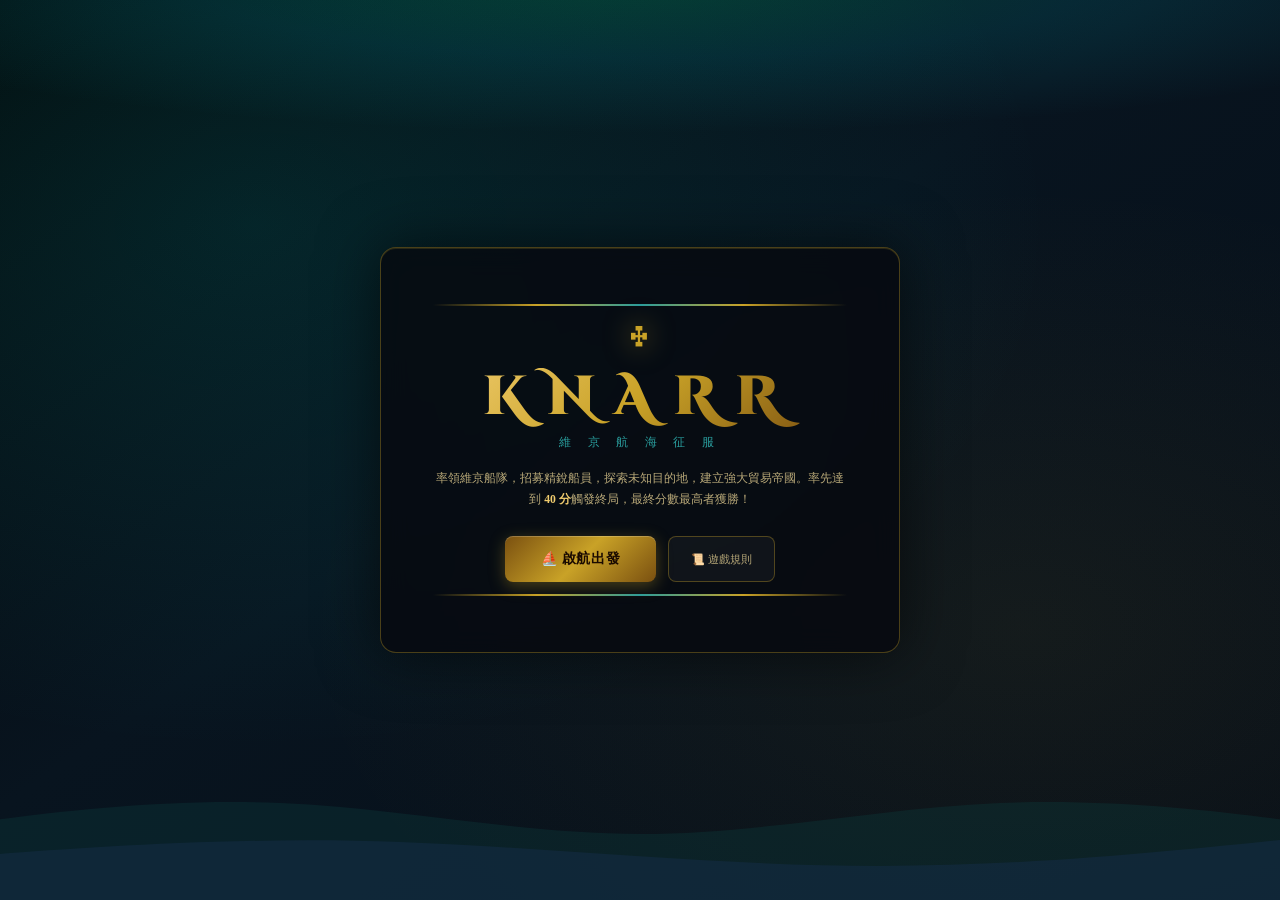
==== game.html @ 2f02c30b "fix: fixed market slots by board color, combined ship+dest display, slot badge at bottom" ====
<!DOCTYPE html>
<html lang="zh-TW">
<head>
  <meta charset="UTF-8">
  <meta name="viewport" content="width=device-width, initial-scale=1.0">
  <title>Knarr — 維京航海桌遊</title>
  <meta name="description" content="Knarr 維京航海策略桌遊網頁版">
  <link href="https://fonts.googleapis.com/css2?family=Cinzel:wght@400;600;700;900&family=Cinzel+Decorative:wght@400;700&family=IM+Fell+English:ital@0;1&display=swap" rel="stylesheet">
  <link rel="stylesheet" href="game.css">
</head>
<body>

<!-- ═══════════════════════════ INTRO ═══════════════════════════ -->
<div id="screen-intro" class="screen active">
  <div class="intro-bg"><div class="aurora"></div><div class="waves"></div></div>
  <div class="intro-content">
    <div class="gold-bar"></div>
    <div class="valknut-logo">᛭</div>
    <h1 class="game-title">KNARR</h1>
    <p class="game-subtitle">維 京 航 海 征 服</p>
    <p class="intro-desc">率領維京船隊，招募精銳船員，探索未知目的地，建立強大貿易帝國。率先達到 <strong>40 分</strong>觸發終局，最終分數最高者獲勝！</p>
    <div class="intro-btns">
      <button class="btn-primary btn-large" onclick="startSetup()">⛵ 啟航出發</button>
      <button class="btn-ghost" onclick="showRules()">📜 遊戲規則</button>
    </div>
    <div class="gold-bar"></div>
  </div>
</div>

<!-- ═══════════════════════════ SETUP ═══════════════════════════ -->
<div id="screen-setup" class="screen">
  <div class="intro-bg"><div class="aurora"></div></div>
  <div class="setup-panel">
    <h2 class="panel-title">⚓ 遊戲準備</h2>
    <div class="setup-row">
      <div class="setup-col">
        <label class="setup-label">你的艦長名稱</label>
        <input type="text" id="player-name-input" class="text-input" placeholder="維京艦長" maxlength="12" value="維京艦長">
        <label class="setup-label" style="margin-top:16px">聖物模組</label>
        <div class="toggle-row">
          <label class="toggle-switch"><input type="checkbox" id="relic-toggle" checked><span class="toggle-slider"></span></label>
          <span class="toggle-desc">金臂鐲 — 招募第3張同色船員時，可預留1張目的地</span>
        </div>
      </div>
      <div class="setup-col">
        <label class="setup-label">選擇你的船隻板塊</label>
        <div id="ship-tile-selector" class="ship-tile-grid"></div>
      </div>
    </div>
    <div class="setup-actions">
      <button class="btn-ghost" onclick="showScreen('screen-intro')">← 返回</button>
      <button class="btn-primary btn-large" onclick="initGame()">🚢 準備就緒，啟航！</button>
    </div>
  </div>
</div>

<!-- ═══════════════════════════ GAME SCREEN ═══════════════════════════ -->
<div id="screen-game" class="screen">

  <!-- TOP BAR -->
  <header class="top-bar">
    <div class="topbar-brand">⚔ KNARR</div>
    <div class="topbar-phase">
      <span class="phase-chip" id="phase-label">等待開始</span>
      <span class="round-chip" id="round-label">回合 1</span>
    </div>
    <div class="topbar-actions">
      <button class="icon-btn" onclick="toggleLog()" title="事件記錄">📋</button>
      <button class="icon-btn" onclick="showRules()" title="規則說明">📜</button>
    </div>
  </header>

  <!-- ════ MAIN BOARD ════ -->
  <div class="game-board">

    <!-- ── COL A: 對手面板 ── -->
    <aside class="side-panel side-panel--opp">
      <div class="player-card opp-card">
        <div class="pcard-header">
          <div class="pcard-avatar">🤖</div>
          <div class="pcard-info">
            <div class="pcard-name">電腦對手</div>
            <div class="turn-badge hidden" id="opp-turn-badge">▶ 思考中...</div>
          </div>
          <div class="pcard-score"><span id="opp-score">0</span><small>分</small></div>
        </div>
        <!-- Reputation -->
        <div class="rep-block">
          <div class="rep-row">
            <span class="rep-track-label">聲望軌</span>
            <span class="rep-value">🔰<span id="opp-rep">0</span> → <span id="opp-rep-pts">0</span>分/回合</span>
          </div>
          <div class="rep-track-bar" id="opp-rep-track"></div>
        </div>
        <!-- Tokens -->
        <div class="token-row">
          <div class="token-chip" title="招募標記">⚡<span id="opp-recruit">1</span></div>
          <div class="token-chip" title="銀臂鐲">⭕<span id="opp-bracelet">1</span></div>
        </div>
      </div>

      <!-- 對手船員區 -->
      <div class="crew-area-block">
        <div class="block-title">船員區</div>
        <div class="crew-grid" id="opp-crew-grid">
          <div class="crew-lane blue-lane"><div class="lane-header lane-blue">藍</div><div class="lane-cards" id="opp-crew-blue"></div></div>
          <div class="crew-lane yellow-lane"><div class="lane-header lane-yellow">黃</div><div class="lane-cards" id="opp-crew-yellow"></div></div>
          <div class="crew-lane green-lane"><div class="lane-header lane-green">綠</div><div class="lane-cards" id="opp-crew-green"></div></div>
          <div class="crew-lane red-lane"><div class="lane-header lane-red">紅</div><div class="lane-cards" id="opp-crew-red"></div></div>
          <div class="crew-lane purple-lane"><div class="lane-header lane-purple">紫</div><div class="lane-cards" id="opp-crew-purple"></div></div>
        </div>
      </div>

      <!-- 對手船隻板塊 + 目的地 (combined) -->
      <div class="ship-dest-combined" id="opp-ship-block">
        <div class="block-title">⛵ 船隻板塊 <span class="dest-count-badge">(目的地 <span id="opp-dest-count">0</span>)</span></div>
        <div class="ship-trade-cols" id="opp-trade-cols"></div>
        <!-- All destinations stacked on ship tile -->
        <div class="dest-stack-area" id="opp-destinations"></div>
      </div>
    </aside>

    <!-- ── COL B: 中央主板 ── -->
    <main class="center-board">

      <!-- 目的地市場 -->
      <section class="board-section">
        <div class="section-title">
          <span>🗺 目的地市場</span>
          <span class="deck-badges">
            <span class="deck-badge trade-badge">貿易點堆 <b id="trade-post-deck-count">20</b></span>
            <span class="deck-badge settle-badge">定居點堆 <b id="settlement-deck-count">15</b></span>
          </span>
        </div>
        <div class="dest-market-wrap">
          <div class="market-row-label trade-post-label">貿易點</div>
          <div class="dest-market-row" id="trade-post-market"></div>
          <div class="market-row-label settlement-label" style="margin-top:8px">定居點</div>
          <div class="dest-market-row" id="settlement-market"></div>
        </div>
      </section>

      <!-- 船員市場 -->
      <section class="board-section">
        <div class="section-title">
          <span>👥 船員市場</span>
          <span class="deck-badge crew-badge">牌堆 <b id="crew-deck-count">0</b></span>
        </div>
        <div class="crew-market-row" id="crew-market"></div>
      </section>

      <!-- 行動區 -->
      <section class="action-zone" id="action-zone">
        <div class="action-zone-label" id="action-zone-label">等待回合開始...</div>
        <div class="action-btns" id="action-btns">
          <button id="btn-trade" class="act-btn act-trade" onclick="doTrade()" disabled>
            <span class="act-icon">💰</span>
            <span class="act-name">貿易</span>
            <span class="act-hint">花費銀臂鐲</span>
          </button>
          <button id="btn-recruit" class="act-btn act-recruit" onclick="enterRecruitMode()" disabled>
            <span class="act-icon">⚡</span>
            <span class="act-name">招募船員</span>
            <span class="act-hint">點選手牌</span>
          </button>
          <button id="btn-explore" class="act-btn act-explore" onclick="enterExploreMode()" disabled>
            <span class="act-icon">🧭</span>
            <span class="act-name">探索目的地</span>
            <span class="act-hint">點選目的地</span>
          </button>
          <button id="btn-end-turn" class="act-btn act-end" onclick="endTurn()" disabled>
            <span class="act-icon">➡</span>
            <span class="act-name">結束回合</span>
          </button>
        </div>
        <!-- 貿易選項 (inline) -->
        <div id="trade-inline" class="trade-inline hidden">
          <div class="trade-inline-title">選擇銀臂鐲數量（你有 <span id="trade-bracelet-count">0</span> 枚）</div>
          <div class="trade-inline-btns">
            <button class="trade-opt-btn" onclick="executeTrade(1)"><span class="trade-cost">1 枚⭕</span><span class="trade-gain">取得左欄資源</span></button>
            <button class="trade-opt-btn" onclick="executeTrade(2)"><span class="trade-cost">2 枚⭕</span><span class="trade-gain">左欄 + 中欄</span></button>
            <button class="trade-opt-btn" onclick="executeTrade(3)"><span class="trade-cost">3 枚⭕</span><span class="trade-gain">左 + 中 + 右欄</span></button>
            <button class="trade-cancel-btn" onclick="cancelTrade()">✕ 取消</button>
          </div>
        </div>
        <!-- 探索費用說明 (inline) -->
        <div id="explore-inline" class="explore-inline hidden">
          <div class="explore-inline-title">探索模式：先點選目的地，再從手牌/船員區選擇4張同色船員支付（可用⚡代替）</div>
          <div class="explore-inline-state">
            已選目的地：<span id="sel-dest-name">—</span> ／
            已選費用：<span id="sel-crew-count">0</span>/4 張 ＋ <span id="sel-token-count">0</span> 枚⚡
            <button class="small-btn" id="explore-use-token-btn" onclick="useTokenForExplore()" disabled>使用⚡代替</button>
            <button class="small-btn confirm-btn" id="confirm-explore-btn" onclick="confirmExplore()" disabled>✓ 確認探索</button>
            <button class="small-btn cancel-btn" onclick="cancelExplore()">✕ 取消</button>
          </div>
        </div>
        <!-- 招募後：使用招募標記選任意市場牌 (inline) -->
        <div id="recruit-token-inline" class="recruit-token-inline hidden">
          <div class="recruit-token-title">⚡ 市場無同色船員！花費 1 枚招募標記，可任選一張市場牌加入手牌（你有 <span id="recruit-token-available">0</span> 枚）</div>
          <div class="recruit-market-cards" id="recruit-market-pick"></div>
          <div style="margin-top:6px;display:flex;gap:8px">
            <button class="small-btn cancel-btn" onclick="skipRecruitTokenPick()">✕ 略過，不選</button>
          </div>
        </div>
      </section>

      <!-- 事件記錄 -->
      <div id="event-log" class="event-log hidden">
        <div class="log-hdr">📋 事件記錄 <button class="log-close-btn" onclick="toggleLog()">✕</button></div>
        <div class="log-body" id="log-entries"></div>
      </div>
    </main>

    <!-- ── COL C: 玩家面板 ── -->
    <aside class="side-panel side-panel--human">
      <div class="player-card human-card">
        <div class="pcard-header">
          <div class="pcard-avatar">🧑‍✈️</div>
          <div class="pcard-info">
            <div class="pcard-name" id="human-player-name">維京艦長</div>
            <div class="turn-badge" id="human-turn-badge">▶ 你的回合</div>
          </div>
          <div class="pcard-score"><span id="human-score">0</span><small>分</small></div>
        </div>
        <!-- Reputation -->
        <div class="rep-block">
          <div class="rep-row">
            <span class="rep-track-label">聲望軌</span>
            <span class="rep-value">🔰<span id="human-rep">0</span> → <span id="human-rep-pts">0</span>分/回合</span>
          </div>
          <div class="rep-track-bar" id="human-rep-track"></div>
        </div>
        <!-- Tokens -->
        <div class="token-row">
          <div class="token-chip" title="招募標記">⚡<span id="human-recruit">1</span></div>
          <div class="token-chip" title="銀臂鐲">⭕<span id="human-bracelet">1</span></div>
          <div class="token-chip traded-chip" id="traded-chip" style="display:none">💰已貿</div>
          <div class="token-chip action-chip" id="action-chip" style="display:none">⚔主行動</div>
        </div>
      </div>

      <!-- 玩家手牌 -->
      <div class="hand-block" id="hand-block">
        <div class="block-title">手牌 (<span id="hand-count">0</span>) <span class="block-hint" id="hand-hint">— 點牌招募</span></div>
        <div class="hand-cards-row" id="human-hand"></div>
      </div>

      <!-- 玩家船員區 -->
      <div class="crew-area-block human-crew-block">
        <div class="block-title">船員區 <span class="block-hint">— 點欄位查看資源</span></div>
        <div class="crew-grid" id="human-crew-grid">
          <div class="crew-lane blue-lane" onclick="showCrewColResource('blue')"><div class="lane-header lane-blue">藍</div><div class="lane-cards" id="human-crew-blue"></div></div>
          <div class="crew-lane yellow-lane" onclick="showCrewColResource('yellow')"><div class="lane-header lane-yellow">黃</div><div class="lane-cards" id="human-crew-yellow"></div></div>
          <div class="crew-lane green-lane" onclick="showCrewColResource('green')"><div class="lane-header lane-green">綠</div><div class="lane-cards" id="human-crew-green"></div></div>
          <div class="crew-lane red-lane" onclick="showCrewColResource('red')"><div class="lane-header lane-red">紅</div><div class="lane-cards" id="human-crew-red"></div></div>
          <div class="crew-lane purple-lane" onclick="showCrewColResource('purple')"><div class="lane-header lane-purple">紫</div><div class="lane-cards" id="human-crew-purple"></div></div>
        </div>
      </div>

      <!-- 玩家船隻板塊 + 目的地 (combined) -->
      <div class="ship-dest-combined" id="human-ship-block">
        <div class="block-title">⛵ 船隻板塊 <span class="dest-count-badge">(目的地 <span id="human-dest-count">0</span>)</span></div>
        <!-- Ship tile trade column icons -->
        <div class="ship-trade-cols" id="human-trade-cols"></div>
        <!-- All destination cards stacked here (overlaid on ship tile area) -->
        <div class="dest-stack-area" id="human-destinations"></div>
        <!-- Reserved destinations (separate) -->
        <div class="block-title reserved-label" id="reserved-title" style="display:none">🔖 預留 (<span id="reserved-count">0</span>)</div>
        <div class="dest-cards-row" id="human-reserved"></div>
      </div>
    </aside>
  </div>
</div>

<!-- ═══════════════════════════ GAMEOVER ═══════════════════════════ -->
<div id="screen-gameover" class="screen">
  <div class="intro-bg"><div class="aurora"></div></div>
  <div class="gameover-panel">
    <div class="valknut-logo">ᚱ</div>
    <h2 id="gameover-title">遊戲結束</h2>
    <div class="gameover-result" id="gameover-result"></div>
    <div class="gameover-scores" id="gameover-scores"></div>
    <div class="gameover-btns">
      <button class="btn-primary" onclick="showScreen('screen-intro')">⚓ 返回主畫面</button>
      <button class="btn-ghost" onclick="restartGame()">🔄 再來一局</button>
    </div>
  </div>
</div>

<!-- ═══════════════════════════ MODALS ═══════════════════════════ -->

<!-- 卡牌資訊 -->
<div id="modal-card-info" class="modal hidden">
  <div class="modal-overlay" onclick="closeModal('modal-card-info')"></div>
  <div class="modal-box modal-card-box">
    <img id="modal-card-img" src="" alt="" class="modal-full-card-img">
    <div class="modal-card-detail">
      <h3 id="modal-card-name"></h3>
      <div id="modal-card-body"></div>
      <button class="btn-ghost" onclick="closeModal('modal-card-info')">關閉</button>
    </div>
  </div>
</div>

<!-- 金臂鐲預留 -->
<div id="modal-reserve" class="modal hidden">
  <div class="modal-overlay"></div>
  <div class="modal-box">
    <h3 class="modal-title">🔱 金臂鐲觸發！</h3>
    <p class="modal-desc">同色船員剛好是第 3 張！選擇一張目的地預留（上限 2 張）。</p>
    <div class="reserve-dest-row" id="reserve-dest-list"></div>
    <button class="btn-ghost" style="margin-top:12px" onclick="skipReserve()">略過，不預留</button>
  </div>
</div>

<!-- 規則說明 -->
<div id="modal-rules" class="modal hidden">
  <div class="modal-overlay" onclick="closeModal('modal-rules')"></div>
  <div class="modal-box modal-rules-box">
    <h3 class="modal-title">📜 Knarr 遊戲規則</h3>
    <div class="rules-body">
      <h4>🎯 勝利目標</h4>
      <p>任一玩家達 40 分觸發終局，完成本輪後分數最高者獲勝。</p>
      <h4>🔄 回合流程</h4>
      <ol>
        <li><b>聲望給分</b>：回合開始依聲望軌位置得分（格3→1分, 格6→2分, 格10→3分, 格14→5分）</li>
        <li><b>行前貿易</b>（可選）：花費銀臂鐲取得船隻板塊欄位資源</li>
        <li><b>主行動</b>（必選一）：招募船員 或 探索目的地</li>
        <li><b>行後貿易</b>（可選）：若本回合尚未貿易</li>
        <li><b>結束回合</b></li>
      </ol>
      <h4>⚡ 招募船員</h4>
      <p>從手牌打出 1 張船員卡放入對應顏色欄位，取得該欄所有可見資源圖標，然後從市場補 1 張同色牌到手（若無同色可花招募標記任選 1 張）。</p>
      <h4>🧭 探索目的地</h4>
      <p>選擇市場或預留目的地，支付 4 張同色船員卡（招募標記可各代替 1 張），取得右上角獎勵。</p>
      <h4>💰 貿易</h4>
      <p>花費 1/2/3 枚銀臂鐲，對應解鎖船隻板塊左欄 / 左+中欄 / 全欄，取得欄位資源及所有已取得目的地卡的相同欄位資源。每回合最多貿易一次。</p>
      <h4>🔱 金臂鐲聖物（可選模組）</h4>
      <p>當招募的同色船員剛好是第 3 張時，可預留 1 張目的地卡（每人上限 2 張預留）。</p>
    </div>
    <button class="btn-ghost" onclick="closeModal('modal-rules')">關閉</button>
  </div>
</div>

<!-- Toast -->
<div id="toast" class="toast hidden"></div>

<script src="game-data.js"></script>
<script src="game-engine.js"></script>
<script>
// Bootstrap: load JSON data then init UI
document.addEventListener('DOMContentLoaded', async () => {
  await loadGameData();
  showScreen('screen-intro');
});
</script>
</body>
</html>
---- game.css ----
/* ═══════════════════════════════════════════════════════════════
   KNARR — Viking Board Game  |  Complete UI v2
   更大卡牌 · 桌遊桌面布局 · 直覺操作
   ═══════════════════════════════════════════════════════════════ */

@import url('https://fonts.googleapis.com/css2?family=Cinzel:wght@400;600;700;900&family=Cinzel+Decorative:wght@400;700&family=IM+Fell+English:ital@0;1&display=swap');

/* ─── Variables ─── */
:root {
  --gold:        #c9a227;
  --gold-lt:     #f0cc6e;
  --gold-dk:     #7a5010;
  --teal:        #2a9d9d;
  --teal-dk:     #0d3d3d;
  --night:       #07090f;
  --night-mid:   #0e1420;
  --night-lt:    #18222f;
  --panel-bg:    rgba(8,12,22,0.92);
  --border-gold: rgba(201,162,39,0.35);
  --parchment:   #f0e8d0;
  --text-s:      #b8a878;
  --text-m:      #706045;

  /* crew colors */
  --c-blue:   #1a4fa8; --c-blue-t: #8ab4f8; --c-blue-glow: rgba(26,79,168,0.55);
  --c-yellow: #b08000; --c-yellow-t:#ffd700; --c-yellow-glow:rgba(176,128,0,0.55);
  --c-green:  #1a7a35; --c-green-t: #86efac; --c-green-glow: rgba(26,122,53,0.55);
  --c-red:    #8b1a1a; --c-red-t:   #fca5a5; --c-red-glow:   rgba(139,26,26,0.55);
  --c-purple: #5a1a8b; --c-purple-t:#d8b4fe; --c-purple-glow:rgba(90,26,139,0.55);
}

/* ─── Reset ─── */
*,*::before,*::after{box-sizing:border-box;margin:0;padding:0}
html,body{width:100%;height:100%;overflow:hidden;font-family:'IM Fell English',Georgia,serif;background:var(--night);color:var(--parchment);font-size:13px}
button{cursor:pointer;font-family:inherit}
img{display:block}
::-webkit-scrollbar{width:4px;height:4px}
::-webkit-scrollbar-thumb{background:rgba(201,162,39,0.25);border-radius:2px}

/* ─── Screens ─── */
.screen{position:fixed;inset:0;display:none;flex-direction:column;z-index:1}
.screen.active{display:flex}
.hidden{display:none!important}

/* ═══════════════ INTRO ═══════════════ */
#screen-intro{align-items:center;justify-content:center}

.intro-bg{
  position:absolute;inset:0;z-index:0;
  background:
    radial-gradient(ellipse at 20% 25%, rgba(0,212,200,.12) 0%, transparent 55%),
    radial-gradient(ellipse at 80% 70%, rgba(201,162,39,.07) 0%, transparent 50%),
    linear-gradient(145deg,#030608 0%,#08141f 45%,#060e18 100%);
}
.aurora{
  position:absolute;top:0;left:0;right:0;height:40%;
  background:radial-gradient(ellipse 100% 60% at 50% -5%,rgba(0,245,160,.18) 0%,rgba(0,200,220,.12) 35%,transparent 70%);
  animation:aurora-pulse 7s ease-in-out infinite alternate;
}
@keyframes aurora-pulse{0%{opacity:.5;transform:scaleX(.88) translateY(-6px)}100%{opacity:1;transform:scaleX(1.12) translateY(6px)}}
.waves{
  position:absolute;bottom:0;left:0;right:0;height:140px;
  background:url("data:image/svg+xml,%3Csvg xmlns='http://www.w3.org/2000/svg' viewBox='0 0 1440 140'%3E%3Cpath fill='rgba(13,61,61,0.35)' d='M0,70L60,62C120,54,240,38,360,43C480,48,600,74,720,74C840,74,960,48,1080,43C1200,38,1320,54,1380,62L1440,70L1440,140L0,140Z'/%3E%3Cpath fill='rgba(20,45,70,0.55)' d='M0,100L80,94C160,88,320,76,480,82C640,88,800,106,960,106C1120,106,1280,88,1360,80L1440,72L1440,140L0,140Z'/%3E%3C/svg%3E") bottom/cover;
}

.intro-content{position:relative;z-index:1;text-align:center;padding:44px 52px;max-width:520px;background:rgba(7,9,15,0.82);border:1px solid var(--border-gold);border-radius:16px;backdrop-filter:blur(14px);box-shadow:0 0 60px rgba(0,0,0,.6),inset 0 1px 0 rgba(201,162,39,.18)}
.gold-bar{height:2px;background:linear-gradient(90deg,transparent,var(--gold),var(--teal),var(--gold),transparent);margin:12px 0}
.valknut-logo{font-size:2.8rem;color:var(--gold);filter:drop-shadow(0 0 14px rgba(201,162,39,.7));animation:rune-glow 3s ease-in-out infinite alternate;margin-bottom:8px}
@keyframes rune-glow{0%{filter:drop-shadow(0 0 6px rgba(201,162,39,.4))}100%{filter:drop-shadow(0 0 22px rgba(201,162,39,.95))}}
.game-title{font-family:'Cinzel Decorative',serif;font-size:4.2rem;font-weight:900;letter-spacing:.35em;background:linear-gradient(135deg,var(--gold-lt),var(--gold),var(--gold-dk));-webkit-background-clip:text;-webkit-text-fill-color:transparent;background-clip:text;line-height:1.1}
.game-subtitle{font-family:'Cinzel',serif;font-size:.95rem;letter-spacing:.55em;color:var(--teal);margin:.5rem 0 1.4rem;text-transform:uppercase}
.intro-desc{color:var(--text-s);line-height:1.75;margin-bottom:2rem;font-size:.9rem}
.intro-desc strong{color:var(--gold-lt)}
.intro-btns{display:flex;gap:12px;justify-content:center}

/* ─── Buttons ─── */
.btn-primary{display:inline-flex;align-items:center;gap:8px;padding:11px 26px;border:none;border-radius:8px;font-family:'Cinzel',serif;font-size:.9rem;font-weight:700;background:linear-gradient(135deg,var(--gold-dk),var(--gold),var(--gold-dk));color:#1a0a00;box-shadow:0 4px 16px rgba(201,162,39,.35),inset 0 1px 0 rgba(255,255,255,.2);transition:all .2s;letter-spacing:.04em}
.btn-primary:hover{transform:translateY(-2px);box-shadow:0 7px 24px rgba(201,162,39,.55)}
.btn-primary:disabled{opacity:.35;cursor:not-allowed;transform:none}
.btn-large{padding:14px 36px;font-size:1.05rem}
.btn-ghost{display:inline-flex;align-items:center;gap:6px;padding:10px 22px;border:1px solid var(--border-gold);border-radius:8px;background:rgba(255,255,255,.04);color:var(--text-s);font-family:'Cinzel',serif;font-size:.85rem;transition:all .2s}
.btn-ghost:hover{background:rgba(255,255,255,.08);color:var(--parchment);border-color:var(--gold)}

/* ═══════════════ SETUP ═══════════════ */
#screen-setup{align-items:center;justify-content:center}
.setup-panel{position:relative;z-index:1;background:var(--panel-bg);border:1px solid var(--border-gold);border-radius:16px;padding:36px 40px;width:700px;max-width:95vw;max-height:92vh;overflow-y:auto;box-shadow:0 20px 60px rgba(0,0,0,.6)}
.panel-title{font-family:'Cinzel Decorative',serif;font-size:1.5rem;color:var(--gold);text-align:center;margin-bottom:28px;letter-spacing:.08em}
.setup-row{display:grid;grid-template-columns:1fr 1fr;gap:32px;margin-bottom:24px}
.setup-col{display:flex;flex-direction:column;gap:10px}
.setup-label{font-family:'Cinzel',serif;font-size:.75rem;color:var(--gold-lt);letter-spacing:.12em;text-transform:uppercase}
.text-input{background:rgba(255,255,255,.05);border:1px solid var(--border-gold);border-radius:6px;color:var(--parchment);font-family:'IM Fell English',serif;font-size:1rem;padding:8px 12px;transition:border-color .2s}
.text-input:focus{outline:none;border-color:var(--gold)}
.toggle-row{display:flex;align-items:center;gap:10px}
.toggle-desc{font-size:.8rem;color:var(--text-s);line-height:1.4}
.toggle-switch{position:relative;display:inline-block;width:42px;height:22px;flex-shrink:0}
.toggle-switch input{display:none}
.toggle-slider{position:absolute;inset:0;background:rgba(255,255,255,.08);border:1px solid var(--border-gold);border-radius:22px;cursor:pointer;transition:.3s}
.toggle-slider:before{content:'';position:absolute;width:16px;height:16px;left:3px;top:3px;background:var(--text-s);border-radius:50%;transition:.3s}
.toggle-switch input:checked + .toggle-slider{background:rgba(201,162,39,.2);border-color:var(--gold)}
.toggle-switch input:checked + .toggle-slider:before{transform:translateX(20px);background:var(--gold)}
.ship-tile-grid{display:grid;grid-template-columns:repeat(2,1fr);gap:8px;flex:1}
.ship-tile-option{border:2px solid rgba(201,162,39,.2);border-radius:8px;padding:10px;cursor:pointer;transition:all .2s;background:rgba(255,255,255,.02);text-align:center}
.ship-tile-option:hover{border-color:var(--gold);background:rgba(201,162,39,.07)}
.ship-tile-option.selected{border-color:var(--gold);background:rgba(201,162,39,.14);box-shadow:0 0 14px rgba(201,162,39,.22)}
.ship-tile-option .tile-id{font-family:'Cinzel',serif;font-size:.72rem;color:var(--gold-lt);margin-bottom:4px}
.ship-tile-option .tile-cols{font-size:.65rem;color:var(--text-s);line-height:1.5}
.setup-actions{display:flex;justify-content:space-between;align-items:center;margin-top:12px}

/* ═══════════════ GAME SCREEN ═══════════════ */
#screen-game{background:linear-gradient(160deg,#04060c 0%,#091320 50%,#050a14 100%);overflow:hidden}

/* Top Bar */
.top-bar{display:flex;align-items:center;justify-content:space-between;padding:0 16px;height:44px;background:rgba(4,6,12,.95);border-bottom:1px solid rgba(201,162,39,.22);flex-shrink:0}
.topbar-brand{font-family:'Cinzel Decorative',serif;font-size:.95rem;color:var(--gold);letter-spacing:.18em;filter:drop-shadow(0 0 6px rgba(201,162,39,.4))}
.topbar-phase{display:flex;align-items:center;gap:10px}
.phase-chip{font-family:'Cinzel',serif;font-size:.78rem;padding:3px 12px;border:1px solid rgba(42,157,157,.4);border-radius:4px;color:var(--teal);background:rgba(42,157,157,.1);animation:phase-glow 2.5s ease-in-out infinite alternate}
@keyframes phase-glow{0%{box-shadow:none}100%{box-shadow:0 0 8px rgba(42,157,157,.3)}}
.round-chip{font-family:'Cinzel',serif;font-size:.75rem;color:var(--text-s)}
.topbar-actions{display:flex;gap:6px}
.icon-btn{background:none;border:1px solid rgba(201,162,39,.2);border-radius:5px;color:var(--text-s);font-size:.95rem;padding:4px 8px;transition:all .2s}
.icon-btn:hover{border-color:var(--gold);color:var(--gold)}

/* ─── Main Board Layout ─── */
.game-board{
  display:grid;
  grid-template-columns: 260px 1fr 420px;
  height:calc(100vh - 44px);
  overflow:hidden;
}

/* ─── Side Panels ─── */
.side-panel{display:flex;flex-direction:column;gap:6px;padding:8px 10px;overflow-y:auto;overflow-x:hidden;background:rgba(4,6,12,.85);border-right:1px solid rgba(201,162,39,.12)}
.side-panel--human{border-right:none;border-left:1px solid rgba(201,162,39,.12)}
.side-panel::-webkit-scrollbar{width:3px}
.side-panel::-webkit-scrollbar-thumb{background:rgba(201,162,39,.18)}

/* Player Card */
.player-card{border-radius:8px;padding:8px 10px;border:1px solid rgba(201,162,39,.18)}
.opp-card{background:rgba(15,20,35,.5)}
.human-card{background:rgba(15,20,35,.7);border-color:rgba(201,162,39,.3)}
.pcard-header{display:flex;align-items:center;gap:8px;margin-bottom:8px}
.pcard-avatar{font-size:1.4rem;width:32px;height:32px;display:flex;align-items:center;justify-content:center;background:rgba(255,255,255,.06);border-radius:50%;flex-shrink:0}
.pcard-info{flex:1;min-width:0}
.pcard-name{font-family:'Cinzel',serif;font-size:.82rem;color:var(--gold-lt);overflow:hidden;text-overflow:ellipsis;white-space:nowrap}
.turn-badge{font-size:.62rem;color:var(--teal);background:rgba(42,157,157,.15);border:1px solid rgba(42,157,157,.3);border-radius:3px;padding:1px 6px;margin-top:2px;display:inline-block;animation:blink 1.2s step-end infinite}
@keyframes blink{0%,100%{opacity:1}50%{opacity:.35}}
.pcard-score{text-align:center;flex-shrink:0}
.pcard-score span{font-family:'Cinzel Decorative',serif;font-size:1.8rem;color:var(--gold);line-height:1;filter:drop-shadow(0 0 6px rgba(201,162,39,.4))}
.pcard-score small{display:block;font-size:.58rem;color:var(--text-m);font-family:'Cinzel',serif}

/* Reputation */
.rep-block{padding:6px 0;border-top:1px solid rgba(201,162,39,.1)}
.rep-row{display:flex;justify-content:space-between;align-items:center;margin-bottom:5px}
.rep-track-label{font-family:'Cinzel',serif;font-size:.6rem;color:var(--text-m);letter-spacing:.08em}
.rep-value{font-size:.6rem;color:var(--text-s)}
.rep-track-bar{display:flex;gap:2px;flex-wrap:nowrap}
.rep-cell{width:12px;height:12px;border-radius:2px;background:rgba(255,255,255,.04);border:1px solid rgba(201,162,39,.12);flex-shrink:0;position:relative}
.rep-cell.milestone{border-color:rgba(201,162,39,.35);background:rgba(201,162,39,.07)}
.rep-cell.filled{background:var(--gold-dk);border-color:var(--gold-lt)}
.rep-cell.current{background:var(--gold);border-color:var(--gold-lt);box-shadow:0 0 7px rgba(201,162,39,.7)}

/* Tokens */
.token-row{display:flex;flex-wrap:wrap;gap:5px;padding-top:6px}
.token-chip{display:flex;align-items:center;gap:4px;padding:3px 8px;border-radius:16px;background:rgba(255,255,255,.05);border:1px solid rgba(201,162,39,.2);font-size:.82rem;font-family:'Cinzel',serif;font-weight:600;color:var(--parchment)}
.traded-chip{color:var(--gold);border-color:var(--gold-dk)}
.action-chip{color:var(--teal);border-color:rgba(42,157,157,.4);animation:phase-glow 1.5s ease-in-out infinite alternate}

/* Block titles */
.block-title{font-family:'Cinzel',serif;font-size:.65rem;color:var(--gold-lt);letter-spacing:.1em;text-transform:uppercase;margin-bottom:5px}
.block-hint{font-size:.6rem;color:var(--text-m);font-family:'IM Fell English',serif;font-style:italic;text-transform:none;letter-spacing:0}
.reserved-label{color:var(--gold);margin-top:6px}

/* ─── Crew Grid ─── */
.crew-area-block{flex-shrink:0}
.human-crew-block{flex-shrink:0}
.crew-grid{display:flex;gap:3px}
.crew-lane{flex:1;border-radius:4px;overflow:hidden;border:1px solid rgba(255,255,255,.06);cursor:pointer;transition:all .2s;min-width:0}
.crew-lane:hover{border-color:rgba(201,162,39,.3)}
.lane-header{font-family:'Cinzel',serif;font-size:.6rem;font-weight:700;text-align:center;padding:3px 1px}
.lane-blue{background:rgba(26,79,168,.55);color:var(--c-blue-t)}
.lane-yellow{background:rgba(176,128,0,.55);color:var(--c-yellow-t)}
.lane-green{background:rgba(26,122,53,.55);color:var(--c-green-t)}
.lane-red{background:rgba(139,26,26,.55);color:var(--c-red-t)}
.lane-purple{background:rgba(90,26,139,.55);color:var(--c-purple-t)}
.lane-cards{padding:3px 2px;display:flex;flex-direction:column;gap:2px;min-height:22px}

/* Crew card in crew area — 2x size image */
.crew-area-card{
  width:100%;height:64px;border-radius:5px;overflow:hidden;position:relative;border:1px solid rgba(255,255,255,.1);
  cursor:default;transition:transform .15s;
}
.crew-area-card img{width:100%;height:100%;object-fit:cover;object-position:top}
.crew-area-card .card-res-badge{
  position:absolute;bottom:2px;right:3px;
  background:rgba(0,0,0,.78);border-radius:3px;font-size:.75rem;padding:1px 4px;color:rgba(255,255,255,.9)
}
.blue-lane .crew-area-card{border-color:rgba(138,180,248,.35)}
.yellow-lane .crew-area-card{border-color:rgba(255,215,0,.35)}
.green-lane .crew-area-card{border-color:rgba(134,239,172,.35)}
.red-lane .crew-area-card{border-color:rgba(252,165,165,.35)}
.purple-lane .crew-area-card{border-color:rgba(216,180,254,.35)}

/* ─── Hand Cards ─── */
.hand-block{flex-shrink:0}
.hand-cards-row{display:flex;flex-wrap:wrap;gap:6px;overflow-x:auto;padding-bottom:4px}

/* Big hand card — 2x size, no crop */
.hand-card{
  width:136px;aspect-ratio:63/88;border-radius:8px;overflow:hidden;
  border:2px solid rgba(201,162,39,.25);cursor:pointer;
  transition:all .22s ease;position:relative;flex-shrink:0;
  box-shadow:0 3px 8px rgba(0,0,0,.4);
  background:rgba(10,12,22,.9);
}
.hand-card img{width:100%;height:100%;object-fit:contain;display:block}
.hand-card:hover{transform:translateY(-10px) scale(1.05);border-color:var(--gold);box-shadow:0 12px 28px rgba(0,0,0,.5),0 0 18px rgba(201,162,39,.35);z-index:20}
.hand-card.mode-recruit:hover{border-color:var(--teal);box-shadow:0 12px 28px rgba(0,0,0,.5),0 0 18px rgba(42,157,157,.5)}
.hand-card.mode-explore-pay:hover{border-color:#a855f7;box-shadow:0 12px 28px rgba(0,0,0,.5),0 0 18px rgba(168,85,247,.4)}
.hand-card.selected-pay{border-color:#a855f7!important;opacity:.55;transform:translateY(-4px)}
.hand-card .hcard-color-bar{position:absolute;top:0;left:0;right:0;height:6px}
.hand-card .hcard-res{position:absolute;bottom:4px;right:5px;background:rgba(0,0,0,.78);border-radius:3px;font-size:.85rem;padding:1px 5px}

/* Recruit/Explore mode highlight on hand card */
.hand-card.selectable{border-color:var(--teal)!important;animation:selectable-pulse 1.5s ease-in-out infinite alternate}
@keyframes selectable-pulse{0%{box-shadow:0 0 6px rgba(42,157,157,.3)}100%{box-shadow:0 0 20px rgba(42,157,157,.8)}}
.hand-card.selectable-pay{border-color:#a855f7!important;animation:pay-pulse 1.5s ease-in-out infinite alternate}
@keyframes pay-pulse{0%{box-shadow:0 0 6px rgba(168,85,247,.3)}100%{box-shadow:0 0 20px rgba(168,85,247,.8)}}

.dest-block{flex-shrink:0}
.human-dest-block{flex:1}
.dest-cards-row{display:flex;flex-wrap:wrap;gap:8px;align-items:flex-start}

/* Stacked destination cards (same type grouped as pile) */
.dest-stack-wrapper{
  position:relative;flex-shrink:0;
}

.dest-owned-card{
  width:90px;border-radius:6px;overflow:hidden;border:2px solid rgba(201,162,39,.2);
  cursor:pointer;transition:all .2s;background:rgba(15,20,35,.7);flex-shrink:0;
}
.dest-owned-card:hover{border-color:var(--gold);transform:translateY(-3px);box-shadow:0 6px 18px rgba(0,0,0,.5)}
.dest-owned-card img{width:100%;height:52px;object-fit:cover}
.dest-owned-card .dcard-body{padding:4px 5px}
.dest-owned-card .dcard-name{font-family:'Cinzel',serif;font-size:.55rem;color:var(--text-s);margin-bottom:2px;white-space:nowrap;overflow:hidden;text-overflow:ellipsis}
.dest-owned-card .dcard-pts{font-family:'Cinzel Decorative',serif;font-size:.9rem;color:var(--gold)}
.dest-owned-card .dcard-trade{display:flex;gap:2px;margin-top:3px;padding-top:3px;border-top:1px solid rgba(201,162,39,.1)}
.dest-owned-card .dtr-cell{flex:1;text-align:center;font-size:.6rem;color:var(--text-m)}
.dest-owned-card.settlement-owned{border-color:rgba(139,26,26,.4)}
.dest-owned-card.trade-post-owned{border-color:rgba(90,26,139,.4)}
.dest-owned-card.reserved-dest{border-color:rgba(201,162,39,.5);background:rgba(201,162,39,.06)}

/* ─── Ship Tile + Destination Combined Block ─── */
.ship-tile-block,.ship-dest-combined{
  flex-shrink:0;background:rgba(255,255,255,.02);
  border:1px solid rgba(201,162,39,.18);border-radius:7px;padding:7px 9px;
}
.ship-trade-cols{display:flex;gap:5px;margin-top:4px}
/* Dest stack area inside the combined block */
.dest-stack-area{
  position:relative;margin-top:6px;
}
/* The stack wrapper INSIDE dest-stack-area drives the height via inline style */
.dest-stack-wrapper{position:relative;flex-shrink:0}
.dest-count-badge{font-size:.62rem;color:var(--text-m);font-family:'IM Fell English',serif}
.stcol{flex:1;background:rgba(255,255,255,.03);border:1px solid rgba(201,162,39,.1);border-radius:4px;padding:4px;text-align:center}
.stcol-lbl{font-size:.58rem;color:var(--text-m);font-family:'Cinzel',serif;margin-bottom:3px}
.stcol-icons{font-size:.75rem}

/* ═══════════════ CENTER BOARD ═══════════════ */
.center-board{
  display:flex;flex-direction:column;gap:6px;
  padding:8px 12px;overflow-y:auto;overflow-x:hidden;
  background:radial-gradient(ellipse at center top,rgba(26,58,92,.12) 0%,transparent 60%);
}

.board-section{background:rgba(8,12,22,.75);border:1px solid rgba(201,162,39,.2);border-radius:10px;padding:10px 14px;flex-shrink:0}

.section-title{display:flex;align-items:center;justify-content:space-between;margin-bottom:8px;font-family:'Cinzel',serif;font-size:.82rem;color:var(--gold-lt);font-weight:600;letter-spacing:.04em}
.deck-badges{display:flex;gap:6px}
.deck-badge{font-size:.65rem;padding:2px 7px;border-radius:3px;font-family:'Cinzel',serif}
.trade-badge{background:rgba(90,26,139,.2);border:1px solid rgba(168,85,247,.3);color:#d8b4fe}
.settle-badge{background:rgba(139,26,26,.2);border:1px solid rgba(252,165,165,.3);color:#fca5a5}
.crew-badge{background:rgba(42,157,157,.1);border:1px solid rgba(42,157,157,.3);color:var(--teal)}

/* Destination Market */
.dest-market-wrap{}
.market-row-label{font-family:'Cinzel',serif;font-size:.68rem;letter-spacing:.08em;margin-bottom:5px;font-weight:600}
.trade-post-label{color:#d8b4fe}
.settlement-label{color:#fca5a5}

.dest-market-row{display:flex;gap:12px;flex-wrap:nowrap;overflow-x:auto;padding-bottom:6px}
.dest-market-row::-webkit-scrollbar{height:4px}
.dest-market-row::-webkit-scrollbar-thumb{background:rgba(201,162,39,.25);border-radius:2px}

/* Destination Market — 2x size, image only */
.dest-mkt-card{
  width:296px;border-radius:8px;overflow:hidden;
  border:2px solid rgba(201,162,39,.22);cursor:pointer;
  transition:all .25s ease;background:rgba(10,14,26,.85);
  position:relative;flex-shrink:0;
  box-shadow:0 4px 14px rgba(0,0,0,.4);
}
.dest-mkt-card:hover{transform:translateY(-5px) scale(1.03);border-color:var(--gold);box-shadow:0 12px 30px rgba(0,0,0,.55),0 0 18px rgba(201,162,39,.25);z-index:5}
.dest-mkt-card.settlement-card{border-color:rgba(139,26,26,.4)}
.dest-mkt-card.settlement-card:hover{border-color:#ef4444;box-shadow:0 12px 30px rgba(0,0,0,.5),0 0 16px rgba(239,68,68,.25)}
.dest-mkt-card.trade-post-card{border-color:rgba(90,26,139,.4)}
.dest-mkt-card.trade-post-card:hover{border-color:#a855f7;box-shadow:0 12px 30px rgba(0,0,0,.5),0 0 16px rgba(168,85,247,.25)}
/* Image fills card completely, natural aspect ratio, no crop */
.dest-mkt-card img{width:100%;height:auto;display:block;object-fit:contain;}
/* Hide all text body — image only */
.dest-mkt-card .dmcard-body{display:none}

/* Explore-selectable dest card */
.dest-mkt-card.selectable-dest{border-color:var(--teal)!important;animation:selectable-pulse 1.5s ease-in-out infinite alternate}
.dest-mkt-card.selected-dest{border-color:var(--teal)!important;background:rgba(42,157,157,.1);box-shadow:0 0 18px rgba(42,157,157,.4)!important}

/* Crew Market — 2x bigger cards, no crop */
.crew-market-row{display:flex;gap:12px;flex-wrap:wrap}

.crew-mkt-card{
  width:160px;aspect-ratio:63/88;border-radius:8px;overflow:hidden;
  border:2px solid rgba(255,255,255,.1);cursor:pointer;
  transition:all .22s ease;position:relative;flex-shrink:0;
  box-shadow:0 4px 14px rgba(0,0,0,.4);
  background:rgba(10,12,22,.9);
}
.crew-mkt-card img{width:100%;height:100%;object-fit:contain;display:block}
.crew-mkt-card:hover{transform:translateY(-8px) scale(1.06);box-shadow:0 14px 32px rgba(0,0,0,.55);z-index:5}
.crew-mkt-card.cblue{border-color:rgba(138,180,248,.55)}
.crew-mkt-card.cyellow{border-color:rgba(255,215,0,.55)}
.crew-mkt-card.cgreen{border-color:rgba(134,239,172,.55)}
.crew-mkt-card.cred{border-color:rgba(252,165,165,.55)}
.crew-mkt-card.cpurple{border-color:rgba(216,180,254,.55)}
/* Remove old top badge; slot badge now at BOTTOM */
.crew-mkt-card .cmc-color-badge{display:none}
/* Fixed slot badge at BOTTOM — matches game board */
.crew-mkt-card .cmc-slot-badge{
  position:absolute;bottom:0;left:0;right:0;height:28px;
  display:flex;align-items:center;gap:6px;padding:0 8px;
  z-index:3;
}
.crew-mkt-card .cmc-color-dot{
  width:10px;height:10px;border-radius:50%;flex-shrink:0;
  border:1px solid rgba(255,255,255,.4);
}
/* Empty slot state */
.crew-mkt-card.empty-slot{
  background:rgba(10,12,22,.4);
  border-style:dashed;
  border-color:rgba(255,255,255,.1);
}
.cmc-empty{
  flex:1;display:flex;align-items:center;justify-content:center;
  font-family:'Cinzel',serif;font-size:.72rem;color:rgba(255,255,255,.15);
  padding-bottom:28px; /* leave room for slot badge */
}
.crew-mkt-card .cmc-res{position:absolute;bottom:32px;right:6px;background:rgba(0,0,0,.82);border-radius:4px;font-size:.9rem;padding:2px 6px}

/* ─── Action Zone ─── */
.action-zone{background:rgba(5,8,14,.85);border:1px solid rgba(201,162,39,.28);border-radius:10px;padding:10px 14px;flex-shrink:0}
.action-zone-label{font-family:'Cinzel',serif;font-size:.75rem;color:var(--gold-lt);letter-spacing:.06em;margin-bottom:8px}
.action-btns{display:grid;grid-template-columns:repeat(4,1fr);gap:8px}

.act-btn{display:flex;flex-direction:column;align-items:center;gap:3px;padding:10px 6px;border-radius:8px;border:1px solid rgba(255,255,255,.07);background:rgba(255,255,255,.02);transition:all .22s;font-family:'Cinzel',serif}
.act-btn:disabled{opacity:.28;cursor:not-allowed}
.act-btn:not(:disabled):hover{transform:translateY(-2px)}
.act-icon{font-size:1.4rem;line-height:1}
.act-name{font-size:.72rem;font-weight:700;color:var(--parchment)}
.act-hint{font-size:.58rem;color:var(--text-m);font-family:'IM Fell English',serif}

.act-trade:not(:disabled){border-color:rgba(201,162,39,.35);background:rgba(201,162,39,.05)}
.act-trade:not(:disabled):hover{border-color:var(--gold);background:rgba(201,162,39,.1);box-shadow:0 0 12px rgba(201,162,39,.2)}
.act-recruit:not(:disabled){border-color:rgba(100,180,255,.35);background:rgba(100,180,255,.04)}
.act-recruit:not(:disabled):hover{border-color:#64b4ff;box-shadow:0 0 12px rgba(100,180,255,.2)}
.act-explore:not(:disabled){border-color:rgba(42,157,157,.35);background:rgba(42,157,157,.04)}
.act-explore:not(:disabled):hover{border-color:var(--teal);box-shadow:0 0 12px rgba(42,157,157,.2)}
.act-end:not(:disabled){border-color:rgba(255,255,255,.15);background:rgba(255,255,255,.03)}
.act-end:not(:disabled):hover{border-color:rgba(255,255,255,.35);background:rgba(255,255,255,.07)}

/* Trade inline */
.trade-inline{margin-top:10px;background:rgba(201,162,39,.05);border:1px solid rgba(201,162,39,.22);border-radius:7px;padding:10px 12px}
.trade-inline-title{font-family:'Cinzel',serif;font-size:.72rem;color:var(--gold-lt);margin-bottom:8px}
.trade-inline-btns{display:flex;gap:7px;flex-wrap:wrap}
.trade-opt-btn{display:flex;flex-direction:column;align-items:center;gap:3px;padding:9px 14px;border:1px solid rgba(201,162,39,.3);border-radius:6px;background:rgba(201,162,39,.08);color:var(--parchment);transition:all .2s;flex:1;min-width:110px}
.trade-opt-btn:hover{background:rgba(201,162,39,.18);border-color:var(--gold)}
.trade-cost{font-family:'Cinzel',serif;font-size:.8rem;font-weight:700;color:var(--gold)}
.trade-gain{font-size:.65rem;color:var(--text-s)}
.trade-cancel-btn{padding:9px 14px;background:rgba(255,255,255,.04);border:1px solid rgba(255,255,255,.1);border-radius:6px;color:var(--text-m);font-size:.75rem;font-family:'Cinzel',serif;transition:all .2s}
.trade-cancel-btn:hover{background:rgba(255,255,255,.08)}

/* Explore inline */
.explore-inline{margin-top:10px;background:rgba(42,157,157,.05);border:1px solid rgba(42,157,157,.25);border-radius:7px;padding:10px 12px}
.explore-inline-title{font-family:'Cinzel',serif;font-size:.72rem;color:var(--teal);margin-bottom:7px;line-height:1.5}
.explore-inline-state{display:flex;align-items:center;flex-wrap:wrap;gap:8px;font-size:.75rem;color:var(--text-s);font-family:'Cinzel',serif}
.small-btn{padding:4px 10px;border-radius:5px;border:1px solid rgba(255,255,255,.15);background:rgba(255,255,255,.05);color:var(--text-s);font-size:.68rem;font-family:'Cinzel',serif;transition:all .2s}
.small-btn:hover:not(:disabled){background:rgba(255,255,255,.1);color:var(--parchment)}
.small-btn:disabled{opacity:.3;cursor:not-allowed}
.confirm-btn{border-color:rgba(42,157,157,.5)!important;color:var(--teal)!important}
.confirm-btn:not(:disabled):hover{background:rgba(42,157,157,.15)!important;box-shadow:0 0 8px rgba(42,157,157,.3)}
.cancel-btn{border-color:rgba(252,165,165,.3)!important;color:#fca5a5!important}

/* Recruit token market picker */
.recruit-token-inline{margin-top:10px;background:rgba(100,180,255,.06);border:1px solid rgba(100,180,255,.3);border-radius:7px;padding:10px 12px}
.recruit-token-title{font-family:'Cinzel',serif;font-size:.72rem;color:#64b4ff;margin-bottom:8px;line-height:1.5}
.recruit-market-cards{display:flex;gap:8px;flex-wrap:wrap}
.recruit-pick-card{
  width:80px;aspect-ratio:63/88;border-radius:6px;overflow:hidden;
  border:2px solid rgba(100,180,255,.3);cursor:pointer;position:relative;
  transition:all .2s;background:rgba(10,12,22,.9);
  flex-shrink:0;
}
.recruit-pick-card:hover{transform:translateY(-6px) scale(1.08);border-color:#64b4ff;box-shadow:0 8px 20px rgba(0,0,0,.5),0 0 14px rgba(100,180,255,.4);z-index:5}
.recruit-pick-card img{width:100%;height:100%;object-fit:contain;display:block}
.recruit-pick-card .rpcard-color{
  position:absolute;top:0;left:0;right:0;height:22px;
  display:flex;align-items:center;justify-content:center;
  font-family:'Cinzel',serif;font-size:.65rem;font-weight:700;
  color:#fff;text-shadow:0 1px 3px rgba(0,0,0,.9);
  z-index:2;
}

/* ─── Event Log ─── */
.event-log{position:fixed;right:290px;bottom:16px;width:310px;max-height:260px;background:rgba(5,8,15,.97);border:1px solid rgba(201,162,39,.25);border-radius:10px;z-index:200;display:flex;flex-direction:column;backdrop-filter:blur(12px);box-shadow:0 8px 32px rgba(0,0,0,.6)}
.log-hdr{display:flex;align-items:center;justify-content:space-between;padding:7px 12px;border-bottom:1px solid rgba(201,162,39,.12);font-family:'Cinzel',serif;font-size:.72rem;color:var(--gold-lt)}
.log-close-btn{background:none;border:none;color:var(--text-m);font-size:.8rem;cursor:pointer}
.log-close-btn:hover{color:var(--parchment)}
.log-body{overflow-y:auto;padding:5px 10px;flex:1}
.log-entry{font-size:.68rem;color:var(--text-s);padding:2px 0;border-bottom:1px solid rgba(255,255,255,.03);line-height:1.45}
.log-entry.important{color:var(--gold-lt);font-weight:700}
.log-entry.good{color:#86efac}
.log-entry.bad{color:#fca5a5}
.log-entry.turn-hdr{color:var(--teal);font-family:'Cinzel',serif;font-size:.65rem;letter-spacing:.06em;padding-top:5px}

/* ═══════════════ GAMEOVER ═══════════════ */
#screen-gameover{align-items:center;justify-content:center}
.gameover-panel{position:relative;z-index:1;text-align:center;background:rgba(5,8,15,.92);border:1px solid rgba(201,162,39,.38);border-radius:16px;padding:52px 60px;max-width:500px;width:90vw;box-shadow:0 0 60px rgba(0,0,0,.7),0 0 40px rgba(201,162,39,.06)}
.gameover-panel h2{font-family:'Cinzel Decorative',serif;font-size:2rem;color:var(--gold);margin:16px 0}
.gameover-result{font-family:'Cinzel',serif;font-size:1.35rem;color:var(--parchment);margin:14px 0}
.gameover-scores{display:flex;justify-content:center;gap:36px;margin:24px 0}
.gscore-block{text-align:center}
.gscore-name{font-family:'Cinzel',serif;font-size:.78rem;color:var(--text-m);margin-bottom:4px}
.gscore-val{font-family:'Cinzel Decorative',serif;font-size:2.6rem;color:var(--gold)}
.gameover-btns{display:flex;justify-content:center;gap:12px;margin-top:18px}

/* ═══════════════ MODALS ═══════════════ */
.modal{position:fixed;inset:0;z-index:1000;display:flex;align-items:center;justify-content:center}
.modal-overlay{position:absolute;inset:0;background:rgba(0,0,0,.72);backdrop-filter:blur(5px)}
.modal-box{position:relative;z-index:1;background:rgba(7,10,18,.98);border:1px solid rgba(201,162,39,.38);border-radius:14px;padding:28px 32px;max-width:480px;width:92vw;max-height:88vh;overflow-y:auto;box-shadow:0 0 60px rgba(0,0,0,.7),0 0 30px rgba(201,162,39,.07),inset 0 1px 0 rgba(201,162,39,.18);animation:modal-in .22s ease}
@keyframes modal-in{from{opacity:0;transform:scale(.94) translateY(-10px)}to{opacity:1;transform:scale(1) translateY(0)}}

.modal-card-box{max-width:520px;display:flex;flex-direction:row;gap:20px;padding:24px 28px;align-items:flex-start}
.modal-full-card-img{width:160px;border-radius:8px;flex-shrink:0;box-shadow:0 8px 24px rgba(0,0,0,.5)}
.modal-card-detail{flex:1}
.modal-card-detail h3{font-family:'Cinzel',serif;font-size:1rem;color:var(--gold-lt);margin-bottom:10px}
.modal-card-detail p{font-size:.8rem;color:var(--text-s);line-height:1.6;margin-bottom:5px}
.modal-title{font-family:'Cinzel Decorative',serif;font-size:1.1rem;color:var(--gold);margin-bottom:12px;letter-spacing:.05em}
.modal-desc{font-size:.82rem;color:var(--text-s);margin-bottom:14px;line-height:1.65}
.reserve-dest-row{display:flex;flex-wrap:wrap;gap:8px}

.modal-rules-box{max-width:600px}
.rules-body h4{font-family:'Cinzel',serif;font-size:.88rem;color:var(--gold-lt);margin:14px 0 5px}
.rules-body p,.rules-body li{font-size:.8rem;color:var(--text-s);line-height:1.65;margin-bottom:4px}
.rules-body ol{padding-left:20px}

/* ─── Toast ─── */
.toast{position:fixed;bottom:72px;left:50%;transform:translateX(-50%);background:rgba(7,10,18,.97);border:1px solid rgba(201,162,39,.38);border-radius:8px;padding:10px 22px;font-family:'Cinzel',serif;font-size:.82rem;color:var(--parchment);z-index:9999;box-shadow:0 8px 32px rgba(0,0,0,.5);backdrop-filter:blur(10px);animation:toast-in .2s ease;white-space:nowrap}
@keyframes toast-in{from{opacity:0;transform:translateX(-50%) translateY(10px)}to{opacity:1;transform:translateX(-50%) translateY(0)}}
.toast.good{border-color:rgba(134,239,172,.5);color:#86efac}
.toast.bad{border-color:rgba(252,165,165,.5);color:#fca5a5}
.toast.gold{border-color:var(--gold);color:var(--gold-lt)}

/* Active panel glow */
.side-panel--human.my-turn{box-shadow:inset 0 0 30px rgba(42,157,157,.07)}
.side-panel--opp.opp-turn{box-shadow:inset 0 0 20px rgba(255,100,100,.04)}
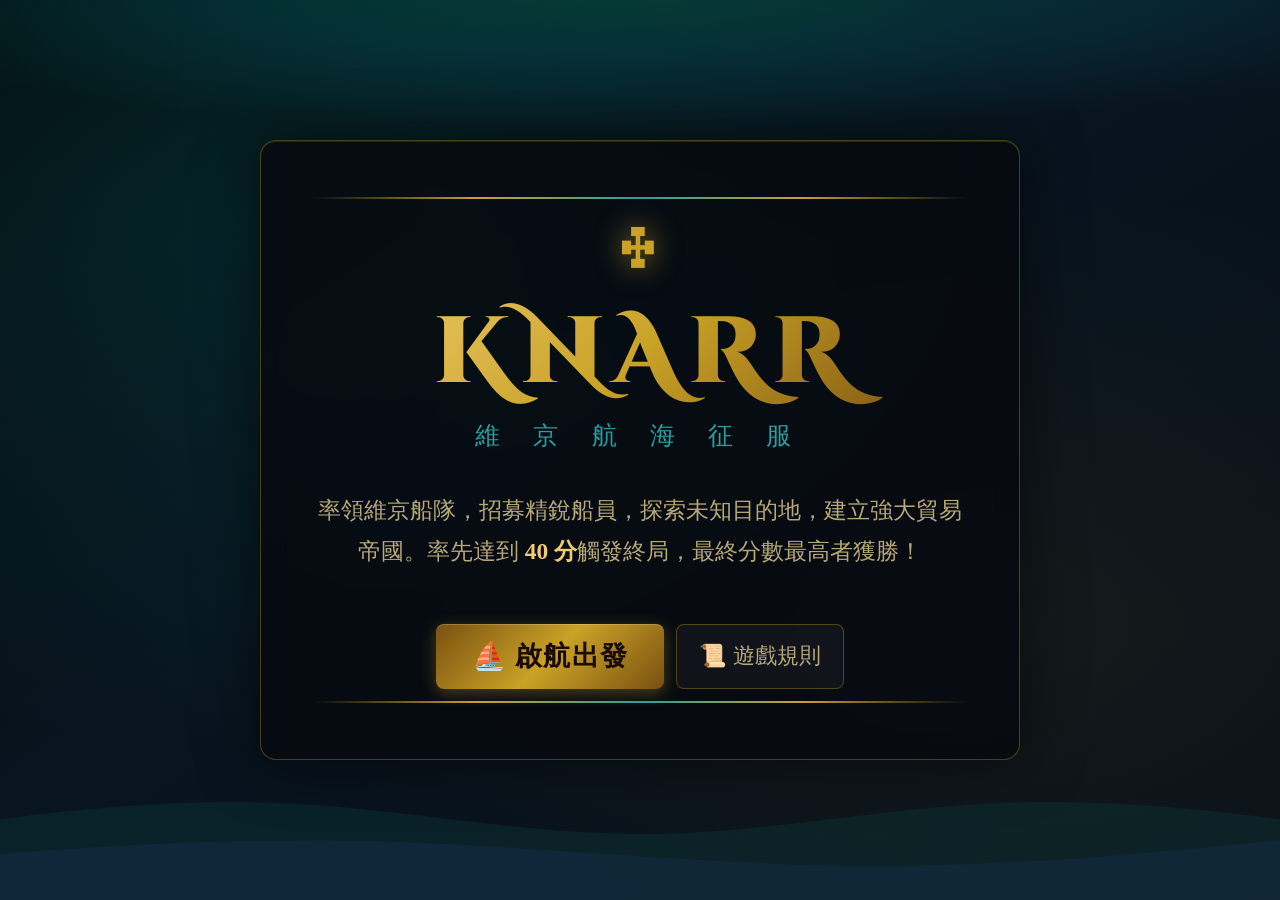
==== commit 5e572702: "fix: align Knarr rules, relics, and card UI" ====
--- a/game.html
+++ b/game.html
@@ -6,7 +6,7 @@
   <title>Knarr — 維京航海桌遊</title>
   <meta name="description" content="Knarr 維京航海策略桌遊網頁版">
   <link href="https://fonts.googleapis.com/css2?family=Cinzel:wght@400;600;700;900&family=Cinzel+Decorative:wght@400;700&family=IM+Fell+English:ital@0;1&display=swap" rel="stylesheet">
-  <link rel="stylesheet" href="game.css">
+  <link rel="stylesheet" href="game-v6.css">
 </head>
 <body>
 
@@ -37,10 +37,8 @@
         <label class="setup-label">你的艦長名稱</label>
         <input type="text" id="player-name-input" class="text-input" placeholder="維京艦長" maxlength="12" value="維京艦長">
         <label class="setup-label" style="margin-top:16px">聖物模組</label>
-        <div class="toggle-row">
-          <label class="toggle-switch"><input type="checkbox" id="relic-toggle" checked><span class="toggle-slider"></span></label>
-          <span class="toggle-desc">金臂鐲 — 招募第3張同色船員時，可預留1張目的地</span>
-        </div>
+        <div id="artifact-selector" class="artifact-grid"></div>
+        <p class="toggle-desc">每局可選 1 張聖物；選「不使用」則只玩核心規則。</p>
       </div>
       <div class="setup-col">
         <label class="setup-label">選擇你的船隻板塊</label>
@@ -114,9 +112,17 @@
       <!-- 對手船隻板塊 + 目的地 (combined) -->
       <div class="ship-dest-combined" id="opp-ship-block">
         <div class="block-title">⛵ 船隻板塊 <span class="dest-count-badge">(目的地 <span id="opp-dest-count">0</span>)</span></div>
-        <div class="ship-trade-cols" id="opp-trade-cols"></div>
-        <!-- All destinations stacked on ship tile -->
-        <div class="dest-stack-area" id="opp-destinations"></div>
+        <!-- Ship tile image background -->
+        <div class="ship-tile-image-wrapper">
+          <img id="opp-ship-img" src="" alt="船隻板塊" class="ship-tile-img">
+          <div class="ship-trade-cols" id="opp-trade-cols"></div>
+          <div class="dest-stack-area" id="opp-destinations"></div>
+        </div>
+      </div>
+      <!-- 事件記錄：常駐顯示在左下角 -->
+      <div id="event-log" class="event-log">
+        <div class="log-hdr">📋 事件記錄</div>
+        <div class="log-body" id="log-entries"></div>
       </div>
     </aside>
 
@@ -173,6 +179,11 @@
             <span class="act-name">結束回合</span>
           </button>
         </div>
+        <!-- 招募選牌前：可返回上一部 -->
+        <div id="recruit-inline" class="recruit-inline hidden">
+          <div class="recruit-inline-title">招募模式：點選手牌中的船員執行招募。尚未點選前可以返回上一部。</div>
+          <button class="small-btn cancel-btn" onclick="cancelRecruit()">返回上一部</button>
+        </div>
         <!-- 貿易選項 (inline) -->
         <div id="trade-inline" class="trade-inline hidden">
           <div class="trade-inline-title">選擇銀臂鐲數量（你有 <span id="trade-bracelet-count">0</span> 枚）</div>
@@ -180,15 +191,15 @@
             <button class="trade-opt-btn" onclick="executeTrade(1)"><span class="trade-cost">1 枚⭕</span><span class="trade-gain">取得左欄資源</span></button>
             <button class="trade-opt-btn" onclick="executeTrade(2)"><span class="trade-cost">2 枚⭕</span><span class="trade-gain">左欄 + 中欄</span></button>
             <button class="trade-opt-btn" onclick="executeTrade(3)"><span class="trade-cost">3 枚⭕</span><span class="trade-gain">左 + 中 + 右欄</span></button>
-            <button class="trade-cancel-btn" onclick="cancelTrade()">✕ 取消</button>
+            <button class="trade-cancel-btn" onclick="cancelTrade()">返回上一部</button>
           </div>
         </div>
         <!-- 探索費用說明 (inline) -->
         <div id="explore-inline" class="explore-inline hidden">
-          <div class="explore-inline-title">探索模式：先點選目的地，再從手牌/船員區選擇4張同色船員支付（可用⚡代替）</div>
+          <div class="explore-inline-title">探索模式：先點選目的地，再從船員區域依卡牌最左側需求支付船員（可用⚡代替）</div>
           <div class="explore-inline-state">
             已選目的地：<span id="sel-dest-name">—</span> ／
-            已選費用：<span id="sel-crew-count">0</span>/4 張 ＋ <span id="sel-token-count">0</span> 枚⚡
+            已選費用：<span id="sel-crew-count">0</span>/<span id="sel-cost-total">—</span> 張 ＋ <span id="sel-token-count">0</span> 枚⚡
             <button class="small-btn" id="explore-use-token-btn" onclick="useTokenForExplore()" disabled>使用⚡代替</button>
             <button class="small-btn confirm-btn" id="confirm-explore-btn" onclick="confirmExplore()" disabled>✓ 確認探索</button>
             <button class="small-btn cancel-btn" onclick="cancelExplore()">✕ 取消</button>
@@ -196,19 +207,17 @@
         </div>
         <!-- 招募後：使用招募標記選任意市場牌 (inline) -->
         <div id="recruit-token-inline" class="recruit-token-inline hidden">
-          <div class="recruit-token-title">⚡ 市場無同色船員！花費 1 枚招募標記，可任選一張市場牌加入手牌（你有 <span id="recruit-token-available">0</span> 枚）</div>
+          <div class="recruit-token-title" id="recruit-token-title">招募完成：選擇要拿取的公開船員（你有 <span id="recruit-token-available">0</span> 枚招募標記）</div>
           <div class="recruit-market-cards" id="recruit-market-pick"></div>
           <div style="margin-top:6px;display:flex;gap:8px">
-            <button class="small-btn cancel-btn" onclick="skipRecruitTokenPick()">✕ 略過，不選</button>
+            <button class="small-btn" id="recruit-token-use-btn" onclick="showRecruitTokenPick()">使用招募標記</button>
+            <button class="small-btn cancel-btn" id="recruit-token-skip-btn" onclick="skipRecruitTokenPick()">拿對應格位到手牌</button>
           </div>
         </div>
       </section>
 
-      <!-- 事件記錄 -->
-      <div id="event-log" class="event-log hidden">
-        <div class="log-hdr">📋 事件記錄 <button class="log-close-btn" onclick="toggleLog()">✕</button></div>
-        <div class="log-body" id="log-entries"></div>
-      </div>
+      <!-- 本局聖物 -->
+      <section id="active-relic-display" class="active-relic-display hidden"></section>
     </main>
 
     <!-- ── COL C: 玩家面板 ── -->
@@ -260,10 +269,12 @@
       <!-- 玩家船隻板塊 + 目的地 (combined) -->
       <div class="ship-dest-combined" id="human-ship-block">
         <div class="block-title">⛵ 船隻板塊 <span class="dest-count-badge">(目的地 <span id="human-dest-count">0</span>)</span></div>
-        <!-- Ship tile trade column icons -->
-        <div class="ship-trade-cols" id="human-trade-cols"></div>
-        <!-- All destination cards stacked here (overlaid on ship tile area) -->
-        <div class="dest-stack-area" id="human-destinations"></div>
+        <!-- Ship tile image background -->
+        <div class="ship-tile-image-wrapper">
+          <img id="human-ship-img" src="" alt="船隻板塊" class="ship-tile-img">
+          <div class="ship-trade-cols" id="human-trade-cols"></div>
+          <div class="dest-stack-area" id="human-destinations"></div>
+        </div>
         <!-- Reserved destinations (separate) -->
         <div class="block-title reserved-label" id="reserved-title" style="display:none">🔖 預留 (<span id="reserved-count">0</span>)</div>
         <div class="dest-cards-row" id="human-reserved"></div>
@@ -310,6 +321,17 @@
     <p class="modal-desc">同色船員剛好是第 3 張！選擇一張目的地預留（上限 2 張）。</p>
     <div class="reserve-dest-row" id="reserve-dest-list"></div>
     <button class="btn-ghost" style="margin-top:12px" onclick="skipReserve()">略過，不預留</button>
+  </div>
+</div>
+
+<!-- 蜜酒杯替換公開船員 -->
+<div id="modal-mead-cup" class="modal hidden">
+  <div class="modal-overlay"></div>
+  <div class="modal-box">
+    <h3 class="modal-title">🍺 蜜酒杯觸發</h3>
+    <p class="modal-desc">可棄置 1 張公開船員卡，並用船員牌庫頂牌替換。</p>
+    <div class="reserve-dest-row" id="mead-cup-market-list"></div>
+    <button class="btn-ghost" style="margin-top:12px" onclick="skipMeadCup()">略過，不替換</button>
   </div>
 </div>
 
@@ -330,13 +352,13 @@
         <li><b>結束回合</b></li>
       </ol>
       <h4>⚡ 招募船員</h4>
-      <p>從手牌打出 1 張船員卡放入對應顏色欄位，取得該欄所有可見資源圖標，然後從市場補 1 張同色牌到手（若無同色可花招募標記任選 1 張）。</p>
+      <p>從手牌打出 1 張船員卡放入對應顏色欄位，取得該欄所有可見資源圖標，然後免費拿取對應顏色格位的公開船員；也可花費 1 枚招募標記改選任一公開船員。</p>
       <h4>🧭 探索目的地</h4>
-      <p>選擇市場或預留目的地，支付 4 張同色船員卡（招募標記可各代替 1 張），取得右上角獎勵。</p>
+      <p>選擇市場或預留目的地，從船員區域依卡牌最左側圖示支付船員；彩色格代表指定顏色，白底 = 代表任意同色，黑底 ≠ 代表不同顏色，招募標記可各代替 1 張。</p>
       <h4>💰 貿易</h4>
-      <p>花費 1/2/3 枚銀臂鐲，對應解鎖船隻板塊左欄 / 左+中欄 / 全欄，取得欄位資源及所有已取得目的地卡的相同欄位資源。每回合最多貿易一次。</p>
-      <h4>🔱 金臂鐲聖物（可選模組）</h4>
-      <p>當招募的同色船員剛好是第 3 張時，可預留 1 張目的地卡（每人上限 2 張預留）。</p>
+      <p>每回合最多貿易一次，可在主行動前或主行動後花費 1/2/3 枚銀臂鐲，對應解鎖船隻板塊左欄 / 左+中欄 / 全欄，取得欄位資源及所有已取得目的地卡的相同欄位資源。</p>
+      <h4>🔱 聖物模組（可選）</h4>
+      <p>設置時可選 1 張聖物。已自動化：金臂鐲、大煮釜、蜜酒杯、銀錢幣、護身符；風向標與鐵戰盔目前可選與查看效果文字，但需後續補完整連鎖行動流程。</p>
     </div>
     <button class="btn-ghost" onclick="closeModal('modal-rules')">關閉</button>
   </div>
@@ -345,8 +367,8 @@
 <!-- Toast -->
 <div id="toast" class="toast hidden"></div>
 
-<script src="game-data.js"></script>
-<script src="game-engine.js"></script>
+<script src="game-data.js?v=6"></script>
+<script src="game-engine-v6.js"></script>
 <script>
 // Bootstrap: load JSON data then init UI
 document.addEventListener('DOMContentLoaded', async () => {
--- a/game-v6.css
+++ b/game-v6.css
@@ -0,0 +1,643 @@
+/* ═══════════════════════════════════════════════════════════════
+   KNARR — Viking Board Game  |  Complete UI v2
+   更大卡牌 · 桌遊桌面布局 · 直覺操作
+   ═══════════════════════════════════════════════════════════════ */
+
+@import url('https://fonts.googleapis.com/css2?family=Cinzel:wght@400;600;700;900&family=Cinzel+Decorative:wght@400;700&family=IM+Fell+English:ital@0;1&display=swap');
+
+/* ─── Variables ─── */
+:root {
+  --ui-font-scale: 2;
+  --gold:        #c9a227;
+  --gold-lt:     #f0cc6e;
+  --gold-dk:     #7a5010;
+  --teal:        #2a9d9d;
+  --teal-dk:     #0d3d3d;
+  --night:       #07090f;
+  --night-mid:   #0e1420;
+  --night-lt:    #18222f;
+  --panel-bg:    rgba(8,12,22,0.92);
+  --border-gold: rgba(201,162,39,0.35);
+  --parchment:   #f0e8d0;
+  --text-s:      #b8a878;
+  --text-m:      #706045;
+
+  /* crew colors */
+  --c-blue:   #1a4fa8; --c-blue-t: #8ab4f8; --c-blue-glow: rgba(26,79,168,0.55);
+  --c-yellow: #b08000; --c-yellow-t:#ffd700; --c-yellow-glow:rgba(176,128,0,0.55);
+  --c-green:  #1a7a35; --c-green-t: #86efac; --c-green-glow: rgba(26,122,53,0.55);
+  --c-red:    #8b1a1a; --c-red-t:   #fca5a5; --c-red-glow:   rgba(139,26,26,0.55);
+  --c-purple: #5a1a8b; --c-purple-t:#d8b4fe; --c-purple-glow:rgba(90,26,139,0.55);
+}
+
+/* ─── Reset ─── */
+*,*::before,*::after{box-sizing:border-box;margin:0;padding:0}
+html,body{width:100%;height:100%;overflow:hidden;font-family:'IM Fell English',Georgia,serif;background:var(--night);color:var(--parchment);font-size:calc(13px * var(--ui-font-scale))}
+button{cursor:pointer;font-family:inherit}
+img{display:block}
+::-webkit-scrollbar{width:4px;height:4px}
+::-webkit-scrollbar-thumb{background:rgba(201,162,39,0.25);border-radius:2px}
+
+/* ─── Screens ─── */
+.screen{position:fixed;inset:0;display:none;flex-direction:column;z-index:1}
+.screen.active{display:flex}
+.hidden{display:none!important}
+
+/* ═══════════════ INTRO ═══════════════ */
+#screen-intro{align-items:center;justify-content:center}
+
+.intro-bg{
+  position:absolute;inset:0;z-index:0;
+  background:
+    radial-gradient(ellipse at 20% 25%, rgba(0,212,200,.12) 0%, transparent 55%),
+    radial-gradient(ellipse at 80% 70%, rgba(201,162,39,.07) 0%, transparent 50%),
+    linear-gradient(145deg,#030608 0%,#08141f 45%,#060e18 100%);
+}
+.aurora{
+  position:absolute;top:0;left:0;right:0;height:40%;
+  background:radial-gradient(ellipse 100% 60% at 50% -5%,rgba(0,245,160,.18) 0%,rgba(0,200,220,.12) 35%,transparent 70%);
+  animation:aurora-pulse 7s ease-in-out infinite alternate;
+}
+@keyframes aurora-pulse{0%{opacity:.5;transform:scaleX(.88) translateY(-6px)}100%{opacity:1;transform:scaleX(1.12) translateY(6px)}}
+.waves{
+  position:absolute;bottom:0;left:0;right:0;height:140px;
+  background:url("data:image/svg+xml,%3Csvg xmlns='http://www.w3.org/2000/svg' viewBox='0 0 1440 140'%3E%3Cpath fill='rgba(13,61,61,0.35)' d='M0,70L60,62C120,54,240,38,360,43C480,48,600,74,720,74C840,74,960,48,1080,43C1200,38,1320,54,1380,62L1440,70L1440,140L0,140Z'/%3E%3Cpath fill='rgba(20,45,70,0.55)' d='M0,100L80,94C160,88,320,76,480,82C640,88,800,106,960,106C1120,106,1280,88,1360,80L1440,72L1440,140L0,140Z'/%3E%3C/svg%3E") bottom/cover;
+}
+
+.intro-content{position:relative;z-index:1;text-align:center;padding:44px 52px;width:min(760px,calc(100vw - 48px));max-width:760px;overflow:visible;background:rgba(7,9,15,0.82);border:1px solid var(--border-gold);border-radius:16px;backdrop-filter:blur(14px);box-shadow:0 0 60px rgba(0,0,0,.6),inset 0 1px 0 rgba(201,162,39,.18)}
+.gold-bar{height:2px;background:linear-gradient(90deg,transparent,var(--gold),var(--teal),var(--gold),transparent);margin:12px 0}
+.valknut-logo{font-size:2.8rem;color:var(--gold);filter:drop-shadow(0 0 14px rgba(201,162,39,.7));animation:rune-glow 3s ease-in-out infinite alternate;margin-bottom:8px}
+@keyframes rune-glow{0%{filter:drop-shadow(0 0 6px rgba(201,162,39,.4))}100%{filter:drop-shadow(0 0 22px rgba(201,162,39,.95))}}
+.game-title{font-family:'Cinzel Decorative',serif;font-size:3.6rem;font-weight:900;letter-spacing:.1em;padding-left:.1em;background:linear-gradient(135deg,var(--gold-lt),var(--gold),var(--gold-dk));-webkit-background-clip:text;-webkit-text-fill-color:transparent;background-clip:text;line-height:1.1;white-space:nowrap}
+.game-subtitle{font-family:'Cinzel',serif;font-size:.95rem;letter-spacing:.55em;color:var(--teal);margin:.5rem 0 1.4rem;text-transform:uppercase}
+.intro-desc{color:var(--text-s);line-height:1.75;margin-bottom:2rem;font-size:.9rem}
+.intro-desc strong{color:var(--gold-lt)}
+.intro-btns{display:flex;gap:12px;justify-content:center}
+@media (max-width:640px){
+  .intro-content{width:calc(100vw - 28px);padding:38px 28px}
+  .game-title{font-size:2.45rem;letter-spacing:.08em;padding-left:.08em}
+  .game-subtitle{letter-spacing:.38em}
+}
+@media (max-width:420px){
+  .intro-content{padding:34px 22px}
+  .game-title{font-size:1.8rem;letter-spacing:.06em;padding-left:.06em}
+  .game-subtitle{letter-spacing:.24em}
+}
+
+/* ─── Buttons ─── */
+.btn-primary{display:inline-flex;align-items:center;gap:8px;padding:11px 26px;border:none;border-radius:8px;font-family:'Cinzel',serif;font-size:.9rem;font-weight:700;background:linear-gradient(135deg,var(--gold-dk),var(--gold),var(--gold-dk));color:#1a0a00;box-shadow:0 4px 16px rgba(201,162,39,.35),inset 0 1px 0 rgba(255,255,255,.2);transition:all .2s;letter-spacing:.04em}
+.btn-primary:hover{transform:translateY(-2px);box-shadow:0 7px 24px rgba(201,162,39,.55)}
+.btn-primary:disabled{opacity:.35;cursor:not-allowed;transform:none}
+.btn-large{padding:14px 36px;font-size:1.05rem}
+.btn-ghost{display:inline-flex;align-items:center;gap:6px;padding:10px 22px;border:1px solid var(--border-gold);border-radius:8px;background:rgba(255,255,255,.04);color:var(--text-s);font-family:'Cinzel',serif;font-size:.85rem;transition:all .2s}
+.btn-ghost:hover{background:rgba(255,255,255,.08);color:var(--parchment);border-color:var(--gold)}
+
+/* ═══════════════ SETUP ═══════════════ */
+#screen-setup{align-items:center;justify-content:center}
+.setup-panel{position:relative;z-index:1;background:var(--panel-bg);border:1px solid var(--border-gold);border-radius:16px;padding:36px 40px;width:820px;max-width:95vw;max-height:92vh;overflow-y:auto;box-shadow:0 20px 60px rgba(0,0,0,.6)}
+.panel-title{font-family:'Cinzel Decorative',serif;font-size:1.5rem;color:var(--gold);text-align:center;margin-bottom:28px;letter-spacing:.08em}
+.setup-row{display:grid;grid-template-columns:1fr 1fr;gap:32px;margin-bottom:24px}
+.setup-col{display:flex;flex-direction:column;gap:10px}
+.setup-label{font-family:'Cinzel',serif;font-size:.75rem;color:var(--gold-lt);letter-spacing:.12em;text-transform:uppercase}
+.text-input{background:rgba(255,255,255,.05);border:1px solid var(--border-gold);border-radius:6px;color:var(--parchment);font-family:'IM Fell English',serif;font-size:1rem;padding:8px 12px;transition:border-color .2s}
+.text-input:focus{outline:none;border-color:var(--gold)}
+.toggle-row{display:flex;align-items:center;gap:10px}
+.toggle-desc{font-size:.8rem;color:var(--text-s);line-height:1.4}
+.toggle-switch{position:relative;display:inline-block;width:42px;height:22px;flex-shrink:0}
+.toggle-switch input{display:none}
+.toggle-slider{position:absolute;inset:0;background:rgba(255,255,255,.08);border:1px solid var(--border-gold);border-radius:22px;cursor:pointer;transition:.3s}
+.toggle-slider:before{content:'';position:absolute;width:16px;height:16px;left:3px;top:3px;background:var(--text-s);border-radius:50%;transition:.3s}
+.toggle-switch input:checked + .toggle-slider{background:rgba(201,162,39,.2);border-color:var(--gold)}
+.toggle-switch input:checked + .toggle-slider:before{transform:translateX(20px);background:var(--gold)}
+.ship-tile-grid{display:grid;grid-template-columns:1fr;gap:14px;flex:1}
+.ship-tile-option{border:2px solid rgba(201,162,39,.2);border-radius:8px;padding:8px;cursor:pointer;transition:all .2s;background:rgba(255,255,255,.02);text-align:center}
+.ship-tile-option:hover{border-color:var(--gold);background:rgba(201,162,39,.07)}
+.ship-tile-option.selected{border-color:var(--gold);background:rgba(201,162,39,.14);box-shadow:0 0 14px rgba(201,162,39,.22)}
+.ship-tile-option .tile-id{font-family:'Cinzel',serif;font-size:.72rem;color:var(--gold-lt);margin-bottom:4px}
+.tile-preview{
+  position:relative;aspect-ratio:2980/1411;border-radius:6px;overflow:hidden;
+  border:1px solid rgba(255,255,255,.08);background:#05070e;
+}
+.tile-preview img{width:100%;height:100%;object-fit:cover;opacity:.86}
+.tile-preview-overlay{
+  position:absolute;left:31%;right:31%;bottom:7%;height:48%;
+  display:grid;grid-template-columns:repeat(3,minmax(0,1fr));gap:3px;
+  pointer-events:none;
+}
+.tile-preview-col{
+  min-width:0;display:flex;flex-direction:column;align-items:center;justify-content:flex-end;gap:2px;
+  padding:2px;border-left:1px solid rgba(255,255,255,.2);border-right:1px solid rgba(255,255,255,.08);
+  background:linear-gradient(to top,rgba(5,8,15,.58),rgba(255,255,255,.02));
+}
+.tile-preview-label{font-size:.52rem;color:rgba(240,232,208,.72);line-height:1}
+.tile-preview-icons{display:flex;flex-direction:column-reverse;align-items:center;gap:2px;min-height:18px}
+.setup-res-icon{
+  width:36px;height:36px;border-radius:50%;display:inline-flex;align-items:center;justify-content:center;
+  background:rgba(5,8,15,.84);border:1px solid rgba(255,255,255,.2);
+  font-size:1.44rem;line-height:1;box-shadow:0 1px 4px rgba(0,0,0,.55);
+}
+.setup-empty-icon{font-size:.52rem;color:rgba(240,232,208,.55);line-height:1.1}
+.setup-actions{display:flex;justify-content:space-between;align-items:center;margin-top:12px}
+.artifact-grid{display:grid;grid-template-columns:1fr;gap:12px;max-height:520px;overflow-y:auto;padding-right:3px}
+.artifact-option{
+  border:2px solid rgba(201,162,39,.18);border-radius:8px;padding:7px;
+  background:rgba(255,255,255,.02);cursor:pointer;transition:all .2s;
+}
+.artifact-option:hover{border-color:var(--gold);background:rgba(201,162,39,.07)}
+.artifact-option.selected{border-color:var(--gold);background:rgba(201,162,39,.14);box-shadow:0 0 14px rgba(201,162,39,.22)}
+.artifact-img{aspect-ratio:2330/1247;border-radius:5px;overflow:hidden;background:rgba(5,8,15,.75);border:1px solid rgba(255,255,255,.08);display:flex;align-items:center;justify-content:center}
+.artifact-img img{width:100%;height:100%;object-fit:cover}
+.artifact-none-icon{font-family:'Cinzel',serif;font-size:1.4rem;color:var(--text-m)}
+.artifact-name{font-family:'Cinzel',serif;font-size:.7rem;color:var(--gold-lt);margin-top:5px;white-space:nowrap;overflow:hidden;text-overflow:ellipsis}
+.artifact-effect{font-size:.58rem;color:var(--text-s);line-height:1.35;margin-top:4px;max-height:none;overflow:visible}
+.artifact-effect div{margin-top:2px}
+.artifact-effect strong{font-family:'Cinzel',serif;color:var(--gold-lt)}
+.artifact-detail-btn{margin-top:7px;padding:5px 10px;border-radius:5px;border:1px solid rgba(201,162,39,.28);background:rgba(201,162,39,.07);color:var(--gold-lt);font-family:'Cinzel',serif;font-size:.58rem}
+.artifact-detail-btn:hover{border-color:var(--gold);background:rgba(201,162,39,.14)}
+
+/* ═══════════════ GAME SCREEN ═══════════════ */
+#screen-game{background:linear-gradient(160deg,#04060c 0%,#091320 50%,#050a14 100%);overflow:hidden}
+
+/* Top Bar */
+.top-bar{display:flex;align-items:center;justify-content:space-between;gap:12px;padding:0 16px;height:72px;background:rgba(4,6,12,.95);border-bottom:1px solid rgba(201,162,39,.22);flex-shrink:0}
+.topbar-brand{font-family:'Cinzel Decorative',serif;font-size:.95rem;color:var(--gold);letter-spacing:.18em;filter:drop-shadow(0 0 6px rgba(201,162,39,.4))}
+.active-relic-display{width:100%;display:flex;align-items:center;gap:14px;margin-top:2px;padding:12px 14px;border:1px solid rgba(201,162,39,.32);border-radius:10px;background:rgba(201,162,39,.06);box-shadow:inset 0 1px 0 rgba(255,255,255,.04);cursor:pointer;transition:border-color .18s,box-shadow .18s,background .18s;flex-shrink:0}
+.active-relic-display:hover{border-color:var(--gold);background:rgba(201,162,39,.1);box-shadow:0 0 16px rgba(201,162,39,.18),inset 0 1px 0 rgba(255,255,255,.06)}
+.active-relic-display img{width:220px;aspect-ratio:2330/1247;object-fit:cover;border-radius:7px;border:1px solid rgba(255,255,255,.16);flex-shrink:0}
+.active-relic-copy{min-width:0;display:flex;flex-direction:column;gap:4px}
+.active-relic-name{font-family:'Cinzel',serif;font-size:.74rem;color:var(--gold-lt);white-space:nowrap;overflow:hidden;text-overflow:ellipsis}
+.active-relic-effect{font-size:.58rem;color:var(--text-s);line-height:1.35;display:-webkit-box;-webkit-line-clamp:2;-webkit-box-orient:vertical;overflow:hidden}
+.active-relic-status{font-family:'Cinzel',serif;font-size:.52rem;color:var(--teal);white-space:nowrap;overflow:hidden;text-overflow:ellipsis}
+.active-relic-display.relic-pulse{border-color:var(--gold);box-shadow:0 0 18px rgba(240,204,110,.38),inset 0 1px 0 rgba(255,255,255,.1)}
+.topbar-phase{display:flex;align-items:center;gap:10px}
+.phase-chip{font-family:'Cinzel',serif;font-size:.78rem;padding:3px 12px;border:1px solid rgba(42,157,157,.4);border-radius:4px;color:var(--teal);background:rgba(42,157,157,.1);animation:phase-glow 2.5s ease-in-out infinite alternate}
+@keyframes phase-glow{0%{box-shadow:none}100%{box-shadow:0 0 8px rgba(42,157,157,.3)}}
+.round-chip{font-family:'Cinzel',serif;font-size:.75rem;color:var(--text-s)}
+.topbar-actions{display:flex;gap:6px}
+.icon-btn{background:none;border:1px solid rgba(201,162,39,.2);border-radius:5px;color:var(--text-s);font-size:.95rem;padding:4px 8px;transition:all .2s}
+.icon-btn:hover{border-color:var(--gold);color:var(--gold)}
+
+/* ─── Main Board Layout ─── */
+.game-board{
+  display:grid;
+  grid-template-columns: minmax(340px,22vw) 1fr minmax(480px,28vw);
+  height:calc(100vh - 72px);
+  overflow:hidden;
+}
+
+/* ─── Side Panels ─── */
+.side-panel{display:flex;flex-direction:column;gap:6px;padding:8px 10px;overflow-y:auto;overflow-x:hidden;background:rgba(4,6,12,.85);border-right:1px solid rgba(201,162,39,.12)}
+.side-panel--human{border-right:none;border-left:1px solid rgba(201,162,39,.12)}
+.side-panel::-webkit-scrollbar{width:3px}
+.side-panel::-webkit-scrollbar-thumb{background:rgba(201,162,39,.18)}
+
+/* Player Card */
+.player-card{border-radius:8px;padding:8px 10px;border:1px solid rgba(201,162,39,.18)}
+.opp-card{background:rgba(15,20,35,.5)}
+.human-card{background:rgba(15,20,35,.7);border-color:rgba(201,162,39,.3)}
+.pcard-header{display:flex;align-items:center;gap:8px;margin-bottom:8px}
+.pcard-avatar{font-size:1.4rem;width:32px;height:32px;display:flex;align-items:center;justify-content:center;background:rgba(255,255,255,.06);border-radius:50%;flex-shrink:0}
+.pcard-info{flex:1;min-width:0}
+.pcard-name{font-family:'Cinzel',serif;font-size:.82rem;color:var(--gold-lt);overflow:hidden;text-overflow:ellipsis;white-space:nowrap}
+.turn-badge{font-size:.62rem;color:var(--teal);background:rgba(42,157,157,.15);border:1px solid rgba(42,157,157,.3);border-radius:3px;padding:1px 6px;margin-top:2px;display:inline-block;animation:blink 1.2s step-end infinite}
+@keyframes blink{0%,100%{opacity:1}50%{opacity:.35}}
+.pcard-score{text-align:center;flex-shrink:0}
+.pcard-score span{font-family:'Cinzel Decorative',serif;font-size:1.8rem;color:var(--gold);line-height:1;filter:drop-shadow(0 0 6px rgba(201,162,39,.4))}
+.pcard-score small{display:block;font-size:.58rem;color:var(--text-m);font-family:'Cinzel',serif}
+
+/* Reputation */
+.rep-block{padding:6px 0;border-top:1px solid rgba(201,162,39,.1)}
+.rep-row{display:flex;justify-content:space-between;align-items:center;margin-bottom:5px}
+.rep-track-label{font-family:'Cinzel',serif;font-size:.6rem;color:var(--text-m);letter-spacing:.08em}
+.rep-value{font-size:.6rem;color:var(--text-s)}
+.rep-track-bar{display:flex;gap:2px;flex-wrap:nowrap;padding-bottom:13px;margin-bottom:2px}
+.rep-cell{width:12px;height:12px;border-radius:2px;background:rgba(255,255,255,.04);border:1px solid rgba(201,162,39,.12);flex-shrink:0;position:relative}
+.rep-cell.milestone{border-color:rgba(201,162,39,.35);background:rgba(201,162,39,.07)}
+.rep-cell.filled{background:var(--gold-dk);border-color:var(--gold-lt)}
+.rep-cell.current{background:var(--gold);border-color:var(--gold-lt);box-shadow:0 0 7px rgba(201,162,39,.7)}
+.rep-score-label{
+  position:absolute;left:50%;top:13px;transform:translateX(-50%);
+  min-width:16px;text-align:center;font-family:'Cinzel',serif;font-size:.52rem;
+  line-height:1;color:var(--gold-lt);letter-spacing:0;
+  text-shadow:0 1px 3px rgba(0,0,0,.8);
+}
+
+/* Tokens */
+.token-row{display:flex;flex-wrap:wrap;gap:5px;padding-top:6px}
+.token-chip{display:flex;align-items:center;gap:4px;padding:3px 8px;border-radius:16px;background:rgba(255,255,255,.05);border:1px solid rgba(201,162,39,.2);font-size:.82rem;font-family:'Cinzel',serif;font-weight:600;color:var(--parchment)}
+.traded-chip{color:var(--gold);border-color:var(--gold-dk)}
+.action-chip{color:var(--teal);border-color:rgba(42,157,157,.4);animation:phase-glow 1.5s ease-in-out infinite alternate}
+
+/* Block titles */
+.block-title{font-family:'Cinzel',serif;font-size:.65rem;color:var(--gold-lt);letter-spacing:.1em;text-transform:uppercase;margin-bottom:5px}
+.block-hint{font-size:.6rem;color:var(--text-m);font-family:'IM Fell English',serif;font-style:italic;text-transform:none;letter-spacing:0}
+.reserved-label{color:var(--gold);margin-top:6px}
+
+/* ─── Crew Grid ─── */
+.crew-area-block{flex-shrink:0}
+.human-crew-block{flex-shrink:0}
+.crew-grid{display:flex;gap:3px}
+.crew-lane{flex:1;border-radius:4px;overflow:hidden;border:1px solid rgba(255,255,255,.06);cursor:pointer;transition:all .2s;min-width:0}
+.crew-lane:hover{border-color:rgba(201,162,39,.3)}
+.lane-header{font-family:'Cinzel',serif;font-size:.6rem;font-weight:700;text-align:center;padding:3px 1px}
+.lane-blue{background:rgba(26,79,168,.55);color:var(--c-blue-t)}
+.lane-yellow{background:rgba(176,128,0,.55);color:var(--c-yellow-t)}
+.lane-green{background:rgba(26,122,53,.55);color:var(--c-green-t)}
+.lane-red{background:rgba(139,26,26,.55);color:var(--c-red-t)}
+.lane-purple{background:rgba(90,26,139,.55);color:var(--c-purple-t)}
+.lane-cards{padding:3px 2px;display:flex;flex-direction:column;gap:2px;min-height:22px}
+
+/* Crew card in crew area — 2x size image */
+.crew-area-card{
+  width:100%;height:64px;border-radius:5px;overflow:hidden;position:relative;border:1px solid rgba(255,255,255,.1);
+  cursor:default;transition:transform .15s;
+}
+.crew-area-card img{width:100%;height:100%;object-fit:cover;object-position:top}
+.crew-area-card .card-res-badge{
+  position:absolute;bottom:2px;right:3px;
+  background:rgba(0,0,0,.78);border-radius:3px;font-size:.75rem;padding:1px 4px;color:rgba(255,255,255,.9)
+}
+.blue-lane .crew-area-card{border-color:rgba(138,180,248,.35)}
+.yellow-lane .crew-area-card{border-color:rgba(255,215,0,.35)}
+.green-lane .crew-area-card{border-color:rgba(134,239,172,.35)}
+.red-lane .crew-area-card{border-color:rgba(252,165,165,.35)}
+.purple-lane .crew-area-card{border-color:rgba(216,180,254,.35)}
+
+/* ─── Hand Cards ─── */
+.hand-block{flex-shrink:0}
+.hand-cards-row{display:flex;flex-wrap:wrap;gap:6px;overflow-x:auto;padding-bottom:4px}
+
+/* Big hand card — 2x size, no crop */
+.hand-card{
+  width:136px;aspect-ratio:63/88;border-radius:8px;overflow:hidden;
+  border:2px solid rgba(201,162,39,.25);cursor:pointer;
+  transition:all .22s ease;position:relative;flex-shrink:0;
+  box-shadow:0 3px 8px rgba(0,0,0,.4);
+  background:rgba(10,12,22,.9);
+}
+.hand-card img{width:100%;height:100%;object-fit:contain;display:block}
+.hand-card:hover{transform:translateY(-10px) scale(1.05);border-color:var(--gold);box-shadow:0 12px 28px rgba(0,0,0,.5),0 0 18px rgba(201,162,39,.35);z-index:20}
+.hand-card.mode-recruit:hover{border-color:var(--teal);box-shadow:0 12px 28px rgba(0,0,0,.5),0 0 18px rgba(42,157,157,.5)}
+.hand-card.mode-explore-pay:hover{border-color:#a855f7;box-shadow:0 12px 28px rgba(0,0,0,.5),0 0 18px rgba(168,85,247,.4)}
+.hand-card.selected-pay{border-color:#a855f7!important;opacity:.55;transform:translateY(-4px)}
+.hand-card .hcard-color-bar{position:absolute;top:0;left:0;right:0;height:6px}
+.hand-card .hcard-res{position:absolute;bottom:4px;right:5px;background:rgba(0,0,0,.78);border-radius:3px;font-size:.85rem;padding:1px 5px}
+
+/* Recruit/Explore mode highlight on hand card */
+.hand-card.selectable{border-color:var(--teal)!important;animation:selectable-pulse 1.5s ease-in-out infinite alternate}
+@keyframes selectable-pulse{0%{box-shadow:0 0 6px rgba(42,157,157,.3)}100%{box-shadow:0 0 20px rgba(42,157,157,.8)}}
+.hand-card.selectable-pay{border-color:#a855f7!important;animation:pay-pulse 1.5s ease-in-out infinite alternate}
+@keyframes pay-pulse{0%{box-shadow:0 0 6px rgba(168,85,247,.3)}100%{box-shadow:0 0 20px rgba(168,85,247,.8)}}
+
+.dest-block{flex-shrink:0}
+.human-dest-block{flex:1}
+.dest-cards-row{display:flex;flex-wrap:wrap;gap:8px;align-items:flex-start}
+
+/* Stacked destination cards (same type grouped as pile) */
+.dest-stack-wrapper{
+  position:relative;flex-shrink:0;
+}
+
+.dest-owned-card{
+  width:90px;border-radius:6px;overflow:hidden;border:2px solid rgba(201,162,39,.2);
+  cursor:pointer;transition:all .2s;background:rgba(15,20,35,.7);flex-shrink:0;
+}
+.dest-owned-card:hover{border-color:var(--gold);transform:translateY(-3px);box-shadow:0 6px 18px rgba(0,0,0,.5)}
+.dest-owned-card img{width:100%;height:52px;object-fit:cover}
+.dest-owned-card .dcard-body{padding:4px 5px}
+.dest-owned-card .dcard-name{font-family:'Cinzel',serif;font-size:.55rem;color:var(--text-s);margin-bottom:2px;white-space:nowrap;overflow:hidden;text-overflow:ellipsis}
+.dest-owned-card .dcard-pts{font-family:'Cinzel Decorative',serif;font-size:.9rem;color:var(--gold)}
+.dest-owned-card .dcard-trade{display:flex;gap:2px;margin-top:3px;padding-top:3px;border-top:1px solid rgba(201,162,39,.1)}
+.dest-owned-card .dtr-cell{flex:1;text-align:center;font-size:.6rem;color:var(--text-m)}
+.dest-owned-card.settlement-owned{border-color:rgba(139,26,26,.4)}
+.dest-owned-card.trade-post-owned{border-color:rgba(90,26,139,.4)}
+.dest-owned-card.reserved-dest{border-color:rgba(201,162,39,.5);background:rgba(201,162,39,.06)}
+
+/* ─── Ship Tile + Destination Combined Block ─── */
+.ship-dest-combined{
+  position:relative;background:rgba(255,255,255,.02);
+  border:1px solid rgba(201,162,39,.18);border-radius:8px;padding:8px 10px;
+  min-height:208px; /* ship image plus optional reserved row */
+  margin-top:8px;
+}
+.ship-tile-image-wrapper{
+  position:relative;
+  width:100%;aspect-ratio:2980/1411;border-radius:6px;overflow:hidden;
+  border:1px solid rgba(255,255,255,.06);
+  background:#05070e;box-shadow:inset 0 0 20px rgba(0,0,0,.6), 0 4px 10px rgba(0,0,0,.5);
+}
+.ship-tile-img{
+  width:100%;height:100%;object-fit:cover;display:block;
+  opacity:0.85;transition:opacity .2s;
+}
+.ship-tile-img:hover{opacity:1}
+
+.ship-trade-cols{
+  position:absolute;left:35%;right:35%;bottom:7%;height:44%;
+  display:grid;grid-template-columns:repeat(3,minmax(0,1fr));gap:4px;
+  margin:0;z-index:5;pointer-events:none;
+}
+
+/* Destination trade icons are stacked on the same three columns as the ship tile. */
+.dest-stack-area{
+  position:absolute;left:35%;right:35%;bottom:20%;height:66%;
+  z-index:9;pointer-events:none;
+}
+.dest-stack-wrapper{
+  position:relative;width:100%;height:100%;display:grid;
+  grid-template-columns:repeat(3,minmax(0,1fr));gap:4px;flex-shrink:0;
+}
+.dest-count-badge{font-size:.62rem;color:var(--text-m);font-family:'IM Fell English',serif}
+.stcol{
+  min-width:0;display:flex;align-items:flex-end;justify-content:center;
+  background:linear-gradient(to top,rgba(8,12,22,.45),rgba(255,255,255,.02));
+  border-left:1px solid rgba(255,255,255,.18);border-right:1px solid rgba(255,255,255,.08);
+  border-radius:2px;padding:4px 2px 5px;text-align:center;
+}
+.stcol-lbl{display:none}
+.stcol-icons{display:flex;flex-direction:column-reverse;align-items:center;gap:2px;font-size:.78rem;line-height:1}
+.stcol-icons span{
+  min-width:18px;height:18px;display:inline-flex;align-items:center;justify-content:center;
+  border-radius:50%;background:rgba(5,8,15,.82);box-shadow:0 1px 4px rgba(0,0,0,.55);
+}
+.dest-overlay-col{
+  min-width:0;display:flex;flex-direction:column-reverse;align-items:center;
+  justify-content:flex-start;gap:3px;padding:0 2px 24px;
+  border-left:1px solid rgba(255,255,255,.16);border-right:1px solid rgba(255,255,255,.06);
+  background:linear-gradient(to top,rgba(201,162,39,.12),rgba(201,162,39,.02),transparent);
+}
+.dest-overlay-token{
+  width:22px;height:22px;border-radius:50%;border:2px solid rgba(240,204,110,.82);
+  background:rgba(8,12,22,.92);color:var(--parchment);
+  display:inline-flex;align-items:center;justify-content:center;padding:0;
+  font-size:.76rem;line-height:1;cursor:pointer;pointer-events:auto;
+  box-shadow:0 2px 7px rgba(0,0,0,.6);transition:transform .16s,border-color .16s,box-shadow .16s;
+}
+.dest-overlay-token:hover{
+  transform:translateY(-2px) scale(1.08);border-color:var(--gold);
+  box-shadow:0 4px 12px rgba(0,0,0,.65),0 0 10px rgba(240,204,110,.35);
+}
+.dest-overlay-token.trade-post-token{border-color:rgba(168,85,247,.85)}
+.dest-overlay-token.settlement-token{border-color:rgba(252,165,165,.85)}
+
+/* ═══════════════ CENTER BOARD ═══════════════ */
+.center-board{
+  display:flex;flex-direction:column;gap:6px;
+  padding:8px 12px;overflow-y:auto;overflow-x:hidden;
+  background:radial-gradient(ellipse at center top,rgba(26,58,92,.12) 0%,transparent 60%);
+}
+
+.board-section{background:rgba(8,12,22,.75);border:1px solid rgba(201,162,39,.2);border-radius:10px;padding:10px 14px;flex-shrink:0}
+
+.section-title{display:flex;align-items:center;justify-content:space-between;margin-bottom:8px;font-family:'Cinzel',serif;font-size:.82rem;color:var(--gold-lt);font-weight:600;letter-spacing:.04em}
+.deck-badges{display:flex;gap:6px}
+.deck-badge{font-size:.65rem;padding:2px 7px;border-radius:3px;font-family:'Cinzel',serif}
+.trade-badge{background:rgba(90,26,139,.2);border:1px solid rgba(168,85,247,.3);color:#d8b4fe}
+.settle-badge{background:rgba(139,26,26,.2);border:1px solid rgba(252,165,165,.3);color:#fca5a5}
+.crew-badge{background:rgba(42,157,157,.1);border:1px solid rgba(42,157,157,.3);color:var(--teal)}
+
+/* Destination Market */
+.dest-market-wrap{}
+.market-row-label{font-family:'Cinzel',serif;font-size:.68rem;letter-spacing:.08em;margin-bottom:5px;font-weight:600}
+.trade-post-label{color:#d8b4fe}
+.settlement-label{color:#fca5a5}
+
+.dest-market-row{display:flex;gap:12px;flex-wrap:nowrap;overflow-x:auto;padding-bottom:6px}
+.dest-market-row::-webkit-scrollbar{height:4px}
+.dest-market-row::-webkit-scrollbar-thumb{background:rgba(201,162,39,.25);border-radius:2px}
+
+/* Destination Market — 2x size, image only */
+.dest-mkt-card{
+  width:296px;border-radius:8px;overflow:hidden;
+  border:2px solid rgba(201,162,39,.22);cursor:pointer;
+  transition:all .25s ease;background:rgba(10,14,26,.85);
+  position:relative;flex-shrink:0;
+  box-shadow:0 4px 14px rgba(0,0,0,.4);
+}
+.dest-mkt-card:hover{transform:translateY(-5px) scale(1.03);border-color:var(--gold);box-shadow:0 12px 30px rgba(0,0,0,.55),0 0 18px rgba(201,162,39,.25);z-index:5}
+.dest-mkt-card.settlement-card{border-color:rgba(139,26,26,.4)}
+.dest-mkt-card.settlement-card:hover{border-color:#ef4444;box-shadow:0 12px 30px rgba(0,0,0,.5),0 0 16px rgba(239,68,68,.25)}
+.dest-mkt-card.trade-post-card{border-color:rgba(90,26,139,.4)}
+.dest-mkt-card.trade-post-card:hover{border-color:#a855f7;box-shadow:0 12px 30px rgba(0,0,0,.5),0 0 16px rgba(168,85,247,.25)}
+/* Image fills card completely, natural aspect ratio, no crop */
+.dest-mkt-card img{width:100%;height:auto;display:block;object-fit:contain;}
+/* Hide all text body — image only */
+.dest-mkt-card .dmcard-body{display:none}
+
+/* Explore-selectable dest card */
+.dest-mkt-card.selectable-dest{border-color:var(--teal)!important;animation:selectable-pulse 1.5s ease-in-out infinite alternate}
+.dest-mkt-card.selected-dest{border-color:var(--teal)!important;background:rgba(42,157,157,.1);box-shadow:0 0 18px rgba(42,157,157,.4)!important}
+
+/* Crew Market — 2x bigger cards, no crop */
+.crew-market-row{display:flex;gap:12px;flex-wrap:wrap}
+
+.crew-mkt-card{
+  width:160px;aspect-ratio:63/88;border-radius:8px;overflow:hidden;
+  border:2px solid rgba(255,255,255,.1);cursor:pointer;
+  transition:all .22s ease;position:relative;flex-shrink:0;
+  box-shadow:0 4px 14px rgba(0,0,0,.4);
+  background:rgba(10,12,22,.9);
+}
+.crew-mkt-card img{width:100%;height:100%;object-fit:contain;display:block}
+.crew-mkt-card:hover{transform:translateY(-8px) scale(1.06);box-shadow:0 14px 32px rgba(0,0,0,.55);z-index:5}
+.crew-mkt-card.recruit-choice{border-color:var(--gold)!important;box-shadow:0 0 14px rgba(201,162,39,.22)}
+.crew-mkt-card.recruit-choice:hover{box-shadow:0 14px 32px rgba(0,0,0,.55),0 0 18px rgba(201,162,39,.4)}
+.crew-mkt-card.disabled-choice{opacity:.55;filter:grayscale(.35)}
+.crew-mkt-card.crew-slot-blue{border-color:rgba(138,180,248,.55)}
+.crew-mkt-card.crew-slot-yellow{border-color:rgba(255,215,0,.55)}
+.crew-mkt-card.crew-slot-green{border-color:rgba(134,239,172,.55)}
+.crew-mkt-card.crew-slot-red{border-color:rgba(252,165,165,.55)}
+.crew-mkt-card.crew-slot-purple{border-color:rgba(216,180,254,.55)}
+/* Remove old top badge; slot badge now at BOTTOM */
+.crew-mkt-card .cmc-color-badge{display:none}
+/* Fixed slot badge at BOTTOM — matches game board */
+.crew-mkt-card .cmc-slot-badge{
+  position:absolute;bottom:0;left:0;right:0;height:28px;
+  display:flex;align-items:center;gap:6px;padding:0 8px;
+  z-index:3;
+}
+.crew-mkt-card .cmc-color-dot{
+  width:10px;height:10px;border-radius:50%;flex-shrink:0;
+  border:1px solid rgba(255,255,255,.4);
+}
+/* Empty slot state */
+.crew-mkt-card.empty-slot{
+  background:rgba(10,12,22,.4);
+  border-style:dashed;
+  border-color:rgba(255,255,255,.1);
+}
+.cmc-empty{
+  flex:1;display:flex;align-items:center;justify-content:center;
+  font-family:'Cinzel',serif;font-size:.72rem;color:rgba(255,255,255,.15);
+  padding-bottom:28px; /* leave room for slot badge */
+}
+.crew-mkt-card .cmc-res{position:absolute;bottom:32px;right:6px;background:rgba(0,0,0,.82);border-radius:4px;font-size:.9rem;padding:2px 6px}
+.crew-mkt-card .cmc-recruit-cost{
+  position:absolute;right:6px;bottom:58px;z-index:3;
+  min-width:36px;text-align:center;padding:3px 7px;border-radius:999px;
+  background:rgba(5,8,15,.9);border:1px solid rgba(240,204,110,.55);
+  color:var(--gold-lt);font-family:'Cinzel',serif;font-size:.66rem;font-weight:700;
+  box-shadow:0 2px 8px rgba(0,0,0,.5);
+}
+
+/* ─── Action Zone ─── */
+.action-zone{background:rgba(5,8,14,.85);border:1px solid rgba(201,162,39,.28);border-radius:10px;padding:10px 14px;flex-shrink:0}
+.action-zone-label{font-family:'Cinzel',serif;font-size:.75rem;color:var(--gold-lt);letter-spacing:.06em;margin-bottom:8px}
+.action-btns{display:grid;grid-template-columns:repeat(4,1fr);gap:8px}
+
+.act-btn{display:flex;flex-direction:column;align-items:center;gap:3px;padding:10px 6px;border-radius:8px;border:1px solid rgba(255,255,255,.07);background:rgba(255,255,255,.02);transition:all .22s;font-family:'Cinzel',serif}
+.act-btn:disabled{opacity:.28;cursor:not-allowed}
+.act-btn:not(:disabled):hover{transform:translateY(-2px)}
+.act-icon{font-size:1.4rem;line-height:1}
+.act-name{font-size:.72rem;font-weight:700;color:var(--parchment)}
+.act-hint{font-size:.58rem;color:var(--text-m);font-family:'IM Fell English',serif}
+
+.act-trade:not(:disabled){border-color:rgba(201,162,39,.35);background:rgba(201,162,39,.05)}
+.act-trade:not(:disabled):hover{border-color:var(--gold);background:rgba(201,162,39,.1);box-shadow:0 0 12px rgba(201,162,39,.2)}
+.act-recruit:not(:disabled){border-color:rgba(100,180,255,.35);background:rgba(100,180,255,.04)}
+.act-recruit:not(:disabled):hover{border-color:#64b4ff;box-shadow:0 0 12px rgba(100,180,255,.2)}
+.act-explore:not(:disabled){border-color:rgba(42,157,157,.35);background:rgba(42,157,157,.04)}
+.act-explore:not(:disabled):hover{border-color:var(--teal);box-shadow:0 0 12px rgba(42,157,157,.2)}
+.act-end:not(:disabled){border-color:rgba(255,255,255,.15);background:rgba(255,255,255,.03)}
+.act-end:not(:disabled):hover{border-color:rgba(255,255,255,.35);background:rgba(255,255,255,.07)}
+
+/* Recruit inline */
+.recruit-inline{margin-top:10px;background:rgba(100,180,255,.05);border:1px solid rgba(100,180,255,.24);border-radius:7px;padding:10px 12px;display:flex;align-items:center;justify-content:space-between;gap:10px;flex-wrap:wrap}
+.recruit-inline-title{font-family:'Cinzel',serif;font-size:.72rem;color:#64b4ff;line-height:1.5}
+
+/* Trade inline */
+.trade-inline{margin-top:10px;background:rgba(201,162,39,.05);border:1px solid rgba(201,162,39,.22);border-radius:7px;padding:10px 12px}
+.trade-inline-title{font-family:'Cinzel',serif;font-size:.72rem;color:var(--gold-lt);margin-bottom:8px}
+.trade-inline-btns{display:flex;gap:7px;flex-wrap:wrap}
+.trade-opt-btn{display:flex;flex-direction:column;align-items:center;gap:3px;padding:9px 14px;border:1px solid rgba(201,162,39,.3);border-radius:6px;background:rgba(201,162,39,.08);color:var(--parchment);transition:all .2s;flex:1;min-width:110px}
+.trade-opt-btn:hover{background:rgba(201,162,39,.18);border-color:var(--gold)}
+.trade-cost{font-family:'Cinzel',serif;font-size:.8rem;font-weight:700;color:var(--gold)}
+.trade-gain{font-size:.65rem;color:var(--text-s)}
+.trade-cancel-btn{padding:9px 14px;background:rgba(255,255,255,.04);border:1px solid rgba(255,255,255,.1);border-radius:6px;color:var(--text-m);font-size:.75rem;font-family:'Cinzel',serif;transition:all .2s}
+.trade-cancel-btn:hover{background:rgba(255,255,255,.08)}
+
+/* Explore inline */
+.explore-inline{margin-top:10px;background:rgba(42,157,157,.05);border:1px solid rgba(42,157,157,.25);border-radius:7px;padding:10px 12px}
+.explore-inline-title{font-family:'Cinzel',serif;font-size:.72rem;color:var(--teal);margin-bottom:7px;line-height:1.5}
+.explore-inline-state{display:flex;align-items:center;flex-wrap:wrap;gap:8px;font-size:.75rem;color:var(--text-s);font-family:'Cinzel',serif}
+.small-btn{padding:4px 10px;border-radius:5px;border:1px solid rgba(255,255,255,.15);background:rgba(255,255,255,.05);color:var(--text-s);font-size:.68rem;font-family:'Cinzel',serif;transition:all .2s}
+.small-btn:hover:not(:disabled){background:rgba(255,255,255,.1);color:var(--parchment)}
+.small-btn:disabled{opacity:.3;cursor:not-allowed}
+.confirm-btn{border-color:rgba(42,157,157,.5)!important;color:var(--teal)!important}
+.confirm-btn:not(:disabled):hover{background:rgba(42,157,157,.15)!important;box-shadow:0 0 8px rgba(42,157,157,.3)}
+.cancel-btn{border-color:rgba(252,165,165,.3)!important;color:#fca5a5!important}
+
+/* Recruit token market picker */
+.recruit-token-inline{margin-top:10px;background:rgba(100,180,255,.06);border:1px solid rgba(100,180,255,.3);border-radius:7px;padding:10px 12px}
+.recruit-token-title{font-family:'Cinzel',serif;font-size:.72rem;color:#64b4ff;margin-bottom:8px;line-height:1.5}
+.recruit-market-cards{display:flex;gap:8px;flex-wrap:wrap}
+.recruit-empty-note{font-size:.78rem;color:var(--muted);border:1px dashed rgba(255,255,255,.18);border-radius:6px;padding:10px 12px}
+.recruit-pick-card{
+  width:80px;aspect-ratio:63/88;border-radius:6px;overflow:hidden;
+  border:2px solid rgba(100,180,255,.3);cursor:pointer;position:relative;
+  transition:all .2s;background:rgba(10,12,22,.9);
+  flex-shrink:0;
+}
+.recruit-pick-card:hover{transform:translateY(-6px) scale(1.08);border-color:#64b4ff;box-shadow:0 8px 20px rgba(0,0,0,.5),0 0 14px rgba(100,180,255,.4);z-index:5}
+.recruit-pick-card.free-pick{border-color:rgba(134,239,172,.85);box-shadow:0 0 10px rgba(134,239,172,.18)}
+.recruit-pick-card.token-pick{border-color:rgba(100,180,255,.65)}
+.recruit-pick-card.disabled-pick{opacity:.42;filter:grayscale(.45);cursor:not-allowed}
+.recruit-pick-card.disabled-pick:hover{transform:none;border-color:rgba(100,180,255,.25);box-shadow:none}
+.recruit-pick-card img{width:100%;height:100%;object-fit:contain;display:block}
+.recruit-pick-card .rpcard-color{
+  position:absolute;top:0;left:0;right:0;height:22px;
+  display:flex;align-items:center;justify-content:center;
+  font-family:'Cinzel',serif;font-size:.65rem;font-weight:700;
+  color:#fff;text-shadow:0 1px 3px rgba(0,0,0,.9);
+  z-index:2;
+}
+.recruit-pick-card .rpcard-cost{
+  position:absolute;right:4px;bottom:4px;z-index:3;
+  min-width:30px;text-align:center;padding:2px 5px;border-radius:999px;
+  background:rgba(5,8,15,.86);border:1px solid rgba(255,255,255,.18);
+  color:#e6f2ff;font-size:.62rem;font-weight:700;line-height:1;
+  box-shadow:0 1px 5px rgba(0,0,0,.45);
+}
+.recruit-pick-card.free-pick .rpcard-cost{color:#86efac;border-color:rgba(134,239,172,.5)}
+
+/* ─── Event Log ─── */
+.event-log{position:static;width:100%;min-height:170px;max-height:none;flex:1;margin-top:auto;background:rgba(5,8,15,.97);border:1px solid rgba(201,162,39,.25);border-radius:10px;z-index:auto;display:flex;flex-direction:column;backdrop-filter:blur(12px);box-shadow:0 8px 24px rgba(0,0,0,.42)}
+.log-hdr{display:flex;align-items:center;justify-content:space-between;padding:7px 12px;border-bottom:1px solid rgba(201,162,39,.12);font-family:'Cinzel',serif;font-size:.72rem;color:var(--gold-lt)}
+.log-close-btn{display:none;background:none;border:none;color:var(--text-m);font-size:.8rem;cursor:pointer}
+.log-close-btn:hover{color:var(--parchment)}
+.log-body{overflow-y:auto;padding:5px 10px;flex:1}
+.log-entry{font-size:.68rem;color:var(--text-s);padding:2px 0;border-bottom:1px solid rgba(255,255,255,.03);line-height:1.45}
+.log-entry.important{color:var(--gold-lt);font-weight:700}
+.log-entry.good{color:#86efac}
+.log-entry.bad{color:#fca5a5}
+.log-entry.turn-hdr{color:var(--teal);font-family:'Cinzel',serif;font-size:.65rem;letter-spacing:.06em;padding-top:5px}
+.log-entry:empty{display:none}
+.event-log.log-flash{border-color:var(--gold);box-shadow:0 0 18px rgba(201,162,39,.25),0 8px 24px rgba(0,0,0,.42)}
+
+/* ═══════════════ GAMEOVER ═══════════════ */
+#screen-gameover{align-items:center;justify-content:center}
+.gameover-panel{position:relative;z-index:1;text-align:center;background:rgba(5,8,15,.92);border:1px solid rgba(201,162,39,.38);border-radius:16px;padding:52px 60px;max-width:500px;width:90vw;box-shadow:0 0 60px rgba(0,0,0,.7),0 0 40px rgba(201,162,39,.06)}
+.gameover-panel h2{font-family:'Cinzel Decorative',serif;font-size:2rem;color:var(--gold);margin:16px 0}
+.gameover-result{font-family:'Cinzel',serif;font-size:1.35rem;color:var(--parchment);margin:14px 0}
+.gameover-scores{display:flex;justify-content:center;gap:36px;margin:24px 0}
+.gscore-block{text-align:center}
+.gscore-name{font-family:'Cinzel',serif;font-size:.78rem;color:var(--text-m);margin-bottom:4px}
+.gscore-val{font-family:'Cinzel Decorative',serif;font-size:2.6rem;color:var(--gold)}
+.gameover-btns{display:flex;justify-content:center;gap:12px;margin-top:18px}
+
+/* ═══════════════ MODALS ═══════════════ */
+.modal{position:fixed;inset:0;z-index:1000;display:flex;align-items:center;justify-content:center}
+.modal-overlay{position:absolute;inset:0;background:rgba(0,0,0,.72);backdrop-filter:blur(5px)}
+.modal-box{position:relative;z-index:1;background:rgba(7,10,18,.98);border:1px solid rgba(201,162,39,.38);border-radius:14px;padding:28px 32px;max-width:480px;width:92vw;max-height:88vh;overflow-y:auto;box-shadow:0 0 60px rgba(0,0,0,.7),0 0 30px rgba(201,162,39,.07),inset 0 1px 0 rgba(201,162,39,.18);animation:modal-in .22s ease}
+.modal-action-row{display:flex;align-items:center;gap:10px;flex-wrap:wrap;margin-top:14px}
+.modal-action-row .btn-primary{padding:8px 16px;font-size:.78rem}
+.modal-action-note{font-size:.72rem;color:#fca5a5}
+@keyframes modal-in{from{opacity:0;transform:scale(.94) translateY(-10px)}to{opacity:1;transform:scale(1) translateY(0)}}
+
+.modal-card-box{max-width:520px;display:flex;flex-direction:row;gap:20px;padding:24px 28px;align-items:flex-start}
+.modal-full-card-img{width:160px;border-radius:8px;flex-shrink:0;box-shadow:0 8px 24px rgba(0,0,0,.5)}
+.modal.dest-modal .modal-card-box{max-width:980px}
+.modal.dest-modal .modal-full-card-img{width:320px;max-height:82vh;object-fit:contain}
+.modal.relic-modal .modal-card-box{max-width:1040px}
+.modal.relic-modal .modal-full-card-img{width:420px;max-height:82vh;object-fit:contain}
+.relic-detail-list{display:flex;flex-direction:column;gap:8px}
+.relic-detail-list strong{color:var(--gold-lt);font-family:'Cinzel',serif}
+.modal-card-detail{flex:1}
+.modal-card-detail h3{font-family:'Cinzel',serif;font-size:1rem;color:var(--gold-lt);margin-bottom:10px}
+.modal-card-detail p{font-size:.8rem;color:var(--text-s);line-height:1.6;margin-bottom:5px}
+.modal-title{font-family:'Cinzel Decorative',serif;font-size:1.1rem;color:var(--gold);margin-bottom:12px;letter-spacing:.05em}
+.modal-desc{font-size:.82rem;color:var(--text-s);margin-bottom:14px;line-height:1.65}
+.reserve-dest-row{display:flex;flex-wrap:wrap;gap:8px}
+#modal-reserve .modal-box{max-width:1180px;width:min(1180px,96vw)}
+#modal-reserve .reserve-dest-row{display:grid;grid-template-columns:repeat(auto-fit,minmax(220px,1fr));gap:16px;align-items:start}
+#modal-reserve .reserve-choice-card{width:100%;border-radius:8px;background:rgba(10,14,24,.92);border-width:2px;box-shadow:0 6px 18px rgba(0,0,0,.36)}
+#modal-reserve .reserve-choice-card:hover{transform:translateY(-4px);box-shadow:0 10px 26px rgba(0,0,0,.52),0 0 16px rgba(201,162,39,.22)}
+#modal-reserve .reserve-choice-card img{width:100%;height:auto;aspect-ratio:2330/1247;object-fit:contain;background:#03060d;border-bottom:1px solid rgba(201,162,39,.18)}
+#modal-reserve .reserve-choice-card .dcard-body{padding:10px 11px}
+#modal-reserve .reserve-choice-card .dcard-name{font-size:.78rem;color:var(--gold-lt);margin-bottom:6px;white-space:normal;line-height:1.25}
+#modal-reserve .reserve-choice-card .dcard-pts{font-size:1.3rem;line-height:1;color:var(--gold)}
+.reserve-meta-row{display:flex;align-items:center;gap:6px;flex-wrap:wrap;margin-bottom:6px}
+.reserve-small-label{font-size:.58rem;color:var(--text-m)}
+.reserve-cost{font-size:.58rem;color:var(--text-s);line-height:1.25}
+.reserve-rewards{display:flex;gap:5px;flex-wrap:wrap;min-height:20px;margin:6px 0;color:var(--text-s);font-size:.62rem}
+.reserve-chip{display:inline-flex;align-items:center;gap:2px;padding:2px 5px;border:1px solid rgba(255,255,255,.12);border-radius:4px;background:rgba(255,255,255,.04)}
+.reserve-trade-row{display:grid;grid-template-columns:repeat(3,1fr);gap:4px;margin-top:6px}
+.reserve-trade-cell{text-align:center;border:1px solid rgba(201,162,39,.14);border-radius:4px;padding:3px 0;font-size:.72rem;color:var(--text-s);background:rgba(255,255,255,.03)}
+.reserve-pick-btn{width:100%;margin-top:10px;padding:7px 10px;border-radius:6px;border:1px solid rgba(201,162,39,.42);background:rgba(201,162,39,.1);color:var(--gold-lt);font-family:'Cinzel',serif;font-size:.7rem}
+#modal-reserve .reserve-choice-card:hover .reserve-pick-btn{background:rgba(201,162,39,.18);border-color:var(--gold)}
+
+.modal-rules-box{max-width:600px}
+.rules-body h4{font-family:'Cinzel',serif;font-size:.88rem;color:var(--gold-lt);margin:14px 0 5px}
+.rules-body p,.rules-body li{font-size:.8rem;color:var(--text-s);line-height:1.65;margin-bottom:4px}
+.rules-body ol{padding-left:20px}
+
+/* ─── Toast ─── */
+.toast{position:fixed;bottom:72px;left:50%;transform:translateX(-50%);background:rgba(7,10,18,.97);border:1px solid rgba(201,162,39,.38);border-radius:8px;padding:10px 22px;font-family:'Cinzel',serif;font-size:.82rem;color:var(--parchment);z-index:9999;box-shadow:0 8px 32px rgba(0,0,0,.5);backdrop-filter:blur(10px);animation:toast-in .2s ease;white-space:nowrap}
+@keyframes toast-in{from{opacity:0;transform:translateX(-50%) translateY(10px)}to{opacity:1;transform:translateX(-50%) translateY(0)}}
+.toast.good{border-color:rgba(134,239,172,.5);color:#86efac}
+.toast.bad{border-color:rgba(252,165,165,.5);color:#fca5a5}
+.toast.gold{border-color:var(--gold);color:var(--gold-lt)}
+
+/* Active panel glow */
+.side-panel--human.my-turn{box-shadow:inset 0 0 30px rgba(42,157,157,.07)}
+.side-panel--opp.opp-turn{box-shadow:inset 0 0 20px rgba(255,100,100,.04)}
